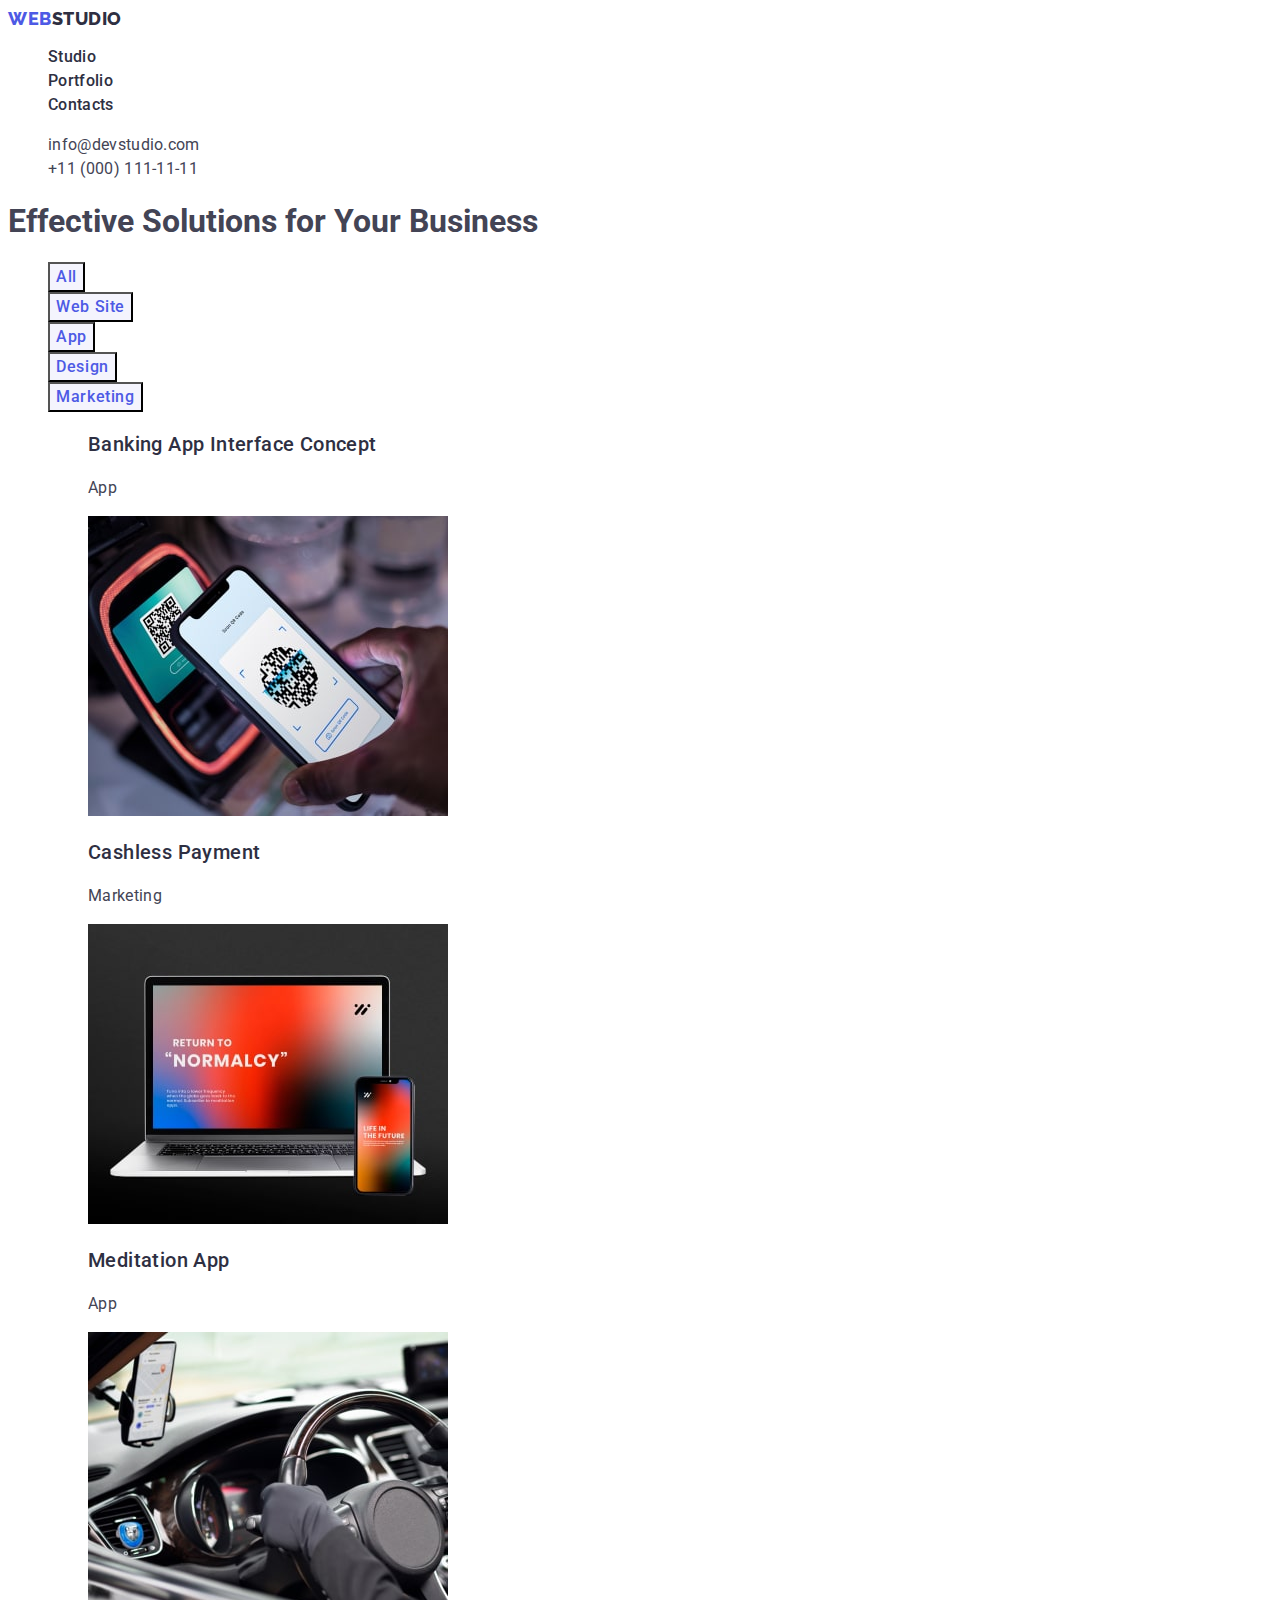
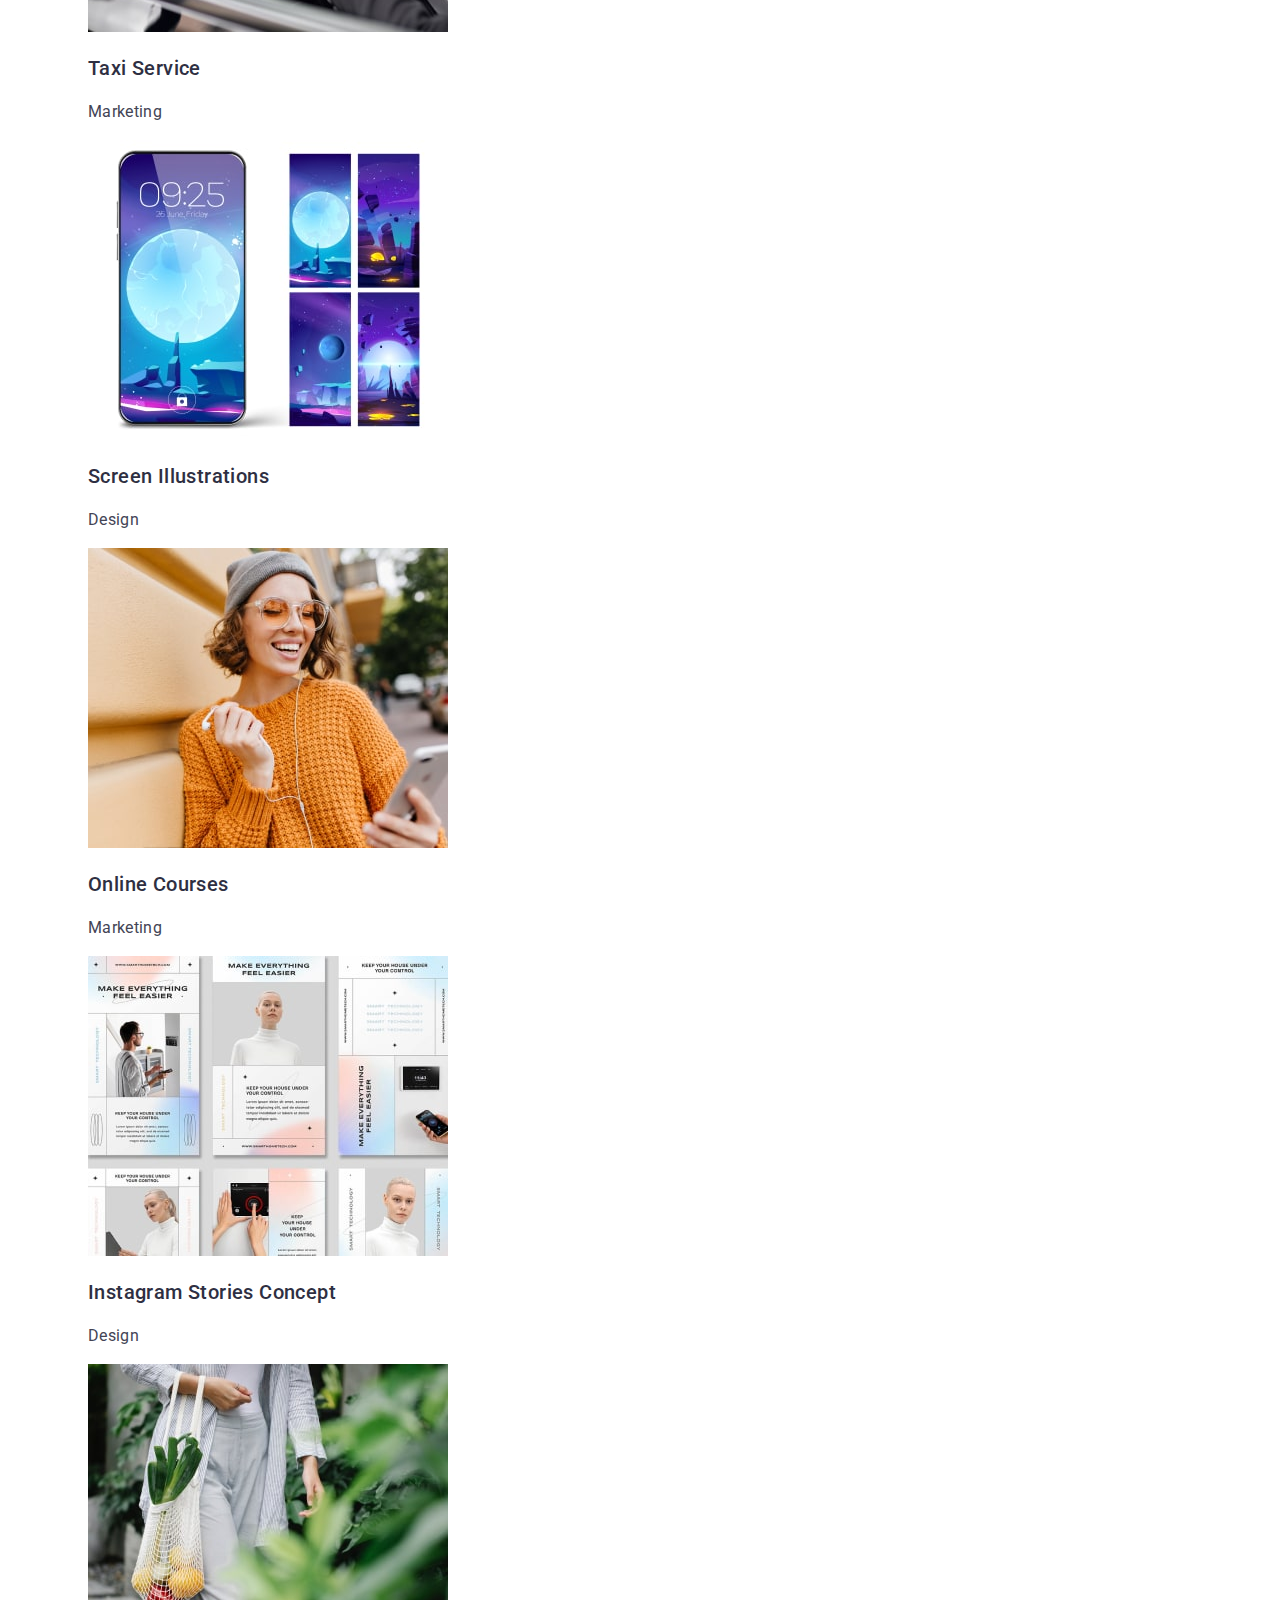
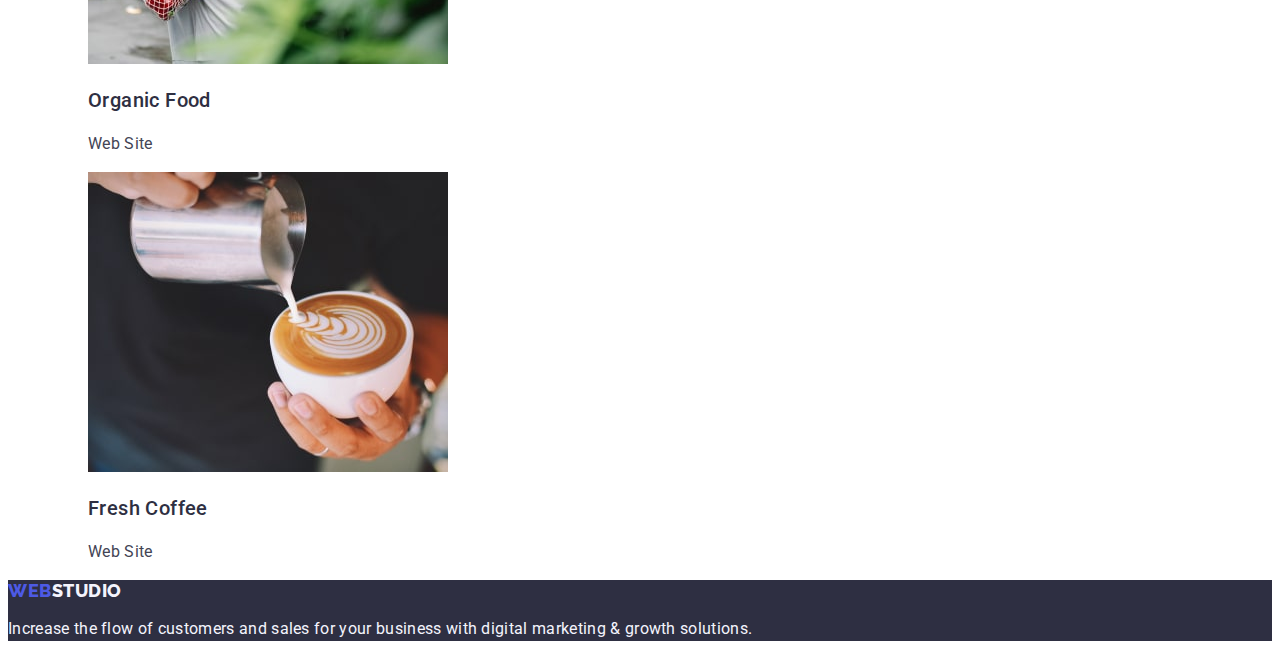
==== portfolio.html @ 658de9e0 "1" ====
<!DOCTYPE html>
<html lang="en">
  <head>
    <meta charset="UTF-8" />
    <meta name="viewport" content="width=device-width, initial-scale=1.0" />
    <title>WebStudio</title>
    <link rel="preconnect" href="https://fonts.googleapis.com">
<link rel="preconnect" href="https://fonts.gstatic.com" crossorigin>
<link href="https://fonts.googleapis.com/css2?family=Raleway:wght@800&family=Roboto:wght@400;500;700;900&display=swap" rel="stylesheet">
    <link rel="stylesheet" href="./css/styles.css" />
  </head>
  <body>
    <header class="header">
      <nav class="header-navigation">
        <a href="./index.html" class="header-logo link">Web<span class="header-logo-accent">Studio</span></a>
        <ul class="header-menu-list list">
          <li class="header-menu-item">
            <a class="header-menu-link link" href="./index.html">Studio</a>
          </li>
          <li>
            <a class="header-menu-link link" href="./portfolio.html">Portfolio</a>
          </li>
          <li><a class="header-menu-link link" href="">Contacts</a></li>
        </ul>
      </nav>
      <address class="header-address">
        <ul class="header-address-list list">
          <li><a class="header-address-link link" href="mailto:info@devstudio.com">info@devstudio.com</a></li>
          <li><a class="header-address-link link" href="tel:+110001111111">+11 (000) 111-11-11</a></li>
        </ul>
      </address>
    </header>
    <main>
      <section class="portfolio">
        <h1 class="visually-hidden">Effective Solutions for Your Business</h1>
        <ul class="portfolio-list list">
          <li class="portfolio-list-style">
            <button type="button" class="portfolio-btn-one">All</button>
          </li>
          <li class="portfolio-list-style">
            <button type="button" class="portfolio-btn-one">Web Site</button>
          </li>
          <li class="portfolio-list-style">
            <button type="button" class="portfolio-btn-one">App</button>
          </li>
          <li class="portfolio-list-style">
            <button type="button" class="portfolio-btn-one">Design</button>
          </li>
          <li class="portfolio-list-style">
            <button type="button" class="portfolio-btn-one">Marketing</button>
          </li>
          <ul class="portfolio-list list">
            <li>
              <img"
                src="./images/portfolio-img-1.jpg"
                alt=""
                class="portfolio-item"
                width="360"
                height="300"
              >
              <h3 class="portfolio-subtitle">Banking App Interface Concept</h3>
              <p class="portfolio-item-text">App</p>
            </li>
            <li>
              <img class="portfolio-img"
                src="./images/portfolio-img-2.jpg"
                alt=""
                width="360"
                height="300"
              >
              <h3 class="portfolio-subtitle">Cashless Payment</h3>
              <p class="portfolio-item-text">Marketing</p>
            </li>
            <li class="portfolio-item">
              <img class="portfolio-img"
                src="./images/portfolio-img-3.jpg"
                alt=""
                width="360"
                height="300"
              >
              <h3 class="portfolio-subtitle">Meditation App</h3>
              <p class="portfolio-item-text">App</p>
            </li>
            <li>
              <img class="portfolio-img"
                src="./images/portfolio-img-4.jpg"
                alt="Daniel Wilson"
                width="360"
                height="300"
              >
              <h3 class="portfolio-subtitle">Taxi Service</h3>
              <p class="portfolio-item-text">Marketing</p>
            </li>
            <li class="portfolio-item">
              <img class="portfolio-img"
                src="./images/portfolio-img-5.jpg"
                alt=""
                width="360"
                height="300"
              >
              <h3 class="portfolio-subtitle">Screen Illustrations</h3>
              <p class="portfolio-item-text">Design</p>
            </li>
            <li>
              <img class="portfolio-img"
                src="./images/portfolio-img-6.jpg"
                alt=""
                width="360"
                height="300"
              >
              <h3 class="portfolio-subtitle">Online Courses</h3>
              <p class="portfolio-item-text">Marketing</p>
            </li>
            <li class="portfolio-item">
              <img class="portfolio-img"
                src="./images/portfolio-img-7.jpg"
                alt=""
                width="360"
                height="300"
              >
              <h3 class="portfolio-subtitle">Instagram Stories Concept</h3>
              <p class="portfolio-item-text">Design</p>
            </li>
            <li>
              <img class="portfolio-img"
                src="./images/portfolio-img-8.jpg"
                alt=""
                width="360"
                height="300"
              >
              <h3 class="portfolio-subtitle">Organic Food</h3>
              <p class="portfolio-item-text">Web Site</p>
            </li>
            <li>
              <img class="portfolio-img"
                src="./images/portfolio-img-9.jpg"
                alt="Daniel Wilson"
                width="360"
                height="300"
              >
              <h3 class="portfolio-subtitle">Fresh Coffee</h3>
              <p class="portfolio-item-text">Web Site</p>
            </li>
          </ul>
      </section>
    </main>
    <footer class="footer">
      <a href="./index.html" class="footer-logo link">Web<span class="footer-logo-accent">Studio</span></a>
      <p class="footer-text">
        Increase the flow of customers and sales for your business with digital
        marketing & growth solutions.
      </p>
    </footer>
  </body>
</html>
---- css/styles.css ----
:root {
  /* Fonts */
  --primary-font: "Roboto", sans-serif;
  --secondary-font: "Raleway", sans-serif;

  /* Colors */
  --iris-cl: #4d5ae5;
  --ocean-cl: #404bbf;
  --navy-blue-cl: #2e2f42;
  --green-cl: #31d0aa;
  --main-cl: #434455;
  --light-slate-cl: #8e8f99;
  --cornflower-cl: #e7e9fc;
  --cloud-cl: #f4f4fd;
  --navy-blue-modal-cl: #2e2f42;
  --grey-cl: #2e2f42;
  --white-cl: #ffffff;
  --dairy-cl: #fcfcfc;
}

body {
  font-family: var(--primary-font);
  color: var(--main-cl);
  background-color: var(--white-cl);
}

.link {
  text-decoration: none;
  color: currentColor;
}
.list {
  list-style-type: none;
}

/*! -------------HEADER--------------------------- */

.header-logo {
color: var(--iris-cl);
font-family: var(--secondary-font);
font-size: 18px;
font-weight: 800;
line-height: 1.17;
letter-spacing: 0.03em;
text-transform: uppercase;
}

.header-logo-accent {
font-family: var(--secondary-font);
color: var(--navy-blue-modal-cl);
font-size: 18px;
font-weight: 800;
line-height: 1.17;
letter-spacing: 0.03em;
text-transform: uppercase;
}
.header-menu-link {
  color: var(--navy-blue-modal-cl);
  font-size: 16px;
  font-weight: 500;
  line-height: 1.5;
  letter-spacing: 0.02em;
}
.header-menu-link:hover {
  color: var(--ocean-cl);
  }
.header-menu-link:focus {
    color: var(--ocean-cl);
  }

.header-address-link:hover {
color: var(--ocean-cl);
}
.header-address-link:focus {
  color: var(--ocean-cl);
}
.header-address {
  font-style: normal; 
}
.header-address-list {
 
}
.header-address-link {
  color: var(--slate-cl);
  font-size: 16px;
  font-weight: 400;
  line-height: 1.5;
  letter-spacing: 0.02em;
}

/*! -------------HERO--------------------------- */

.hero {
  background-color: var(--navy-blue-modal-cl);
}

.hero-title {
  color: var(--white-cl);
  text-align: center;
  font-size: 56px;
  font-weight: 700;
  line-height: 1.07;
  letter-spacing: 0.02em;
}
.hero-btn {
  background-color: var(--iris-cl);
  color: var(--white-cl);
  font-family: var(--primary-font);
  font-size: 16px;
  font-weight: 500;
  line-height: 1.5;
  letter-spacing: 0.04em;
  cursor: pointer
}

.hero-btn:hover {
  background-color: var(--ocean-cl);
  }
  
.hero-btn:focus {
  background-color: var(--ocean-cl);
}

/*! -------------advantages--------------------------- */

.advantages-list {
}
.advantages-item {
}
.advantages-subtitle {
  color: var(--navy-blue-modal-cl);
  font-size: 20px;
  font-weight: 500;
  line-height: 1.2;
  letter-spacing: 0.02em;
}
.advantages-item-text {
  color: var(--slate-cl);
  font-size: 16px;
  font-weight: 400;
  line-height: 1.5;
  letter-spacing: 0.02em;
}
/*! -------------portfolio------------------------- */

.portfolio {
}
.portfolio-title {
  color: var(--navy-blue-modal-cl);
  text-align: center;
  font-family: var(--secondary-font);
  font-size: 36px;
  font-weight: 700;
  line-height: 1.11;
  letter-spacing: 0.02em;
  text-transform: capitalize;
}
.portfolio-list {
}
.portfolio-item {
}
.portfolio-img {
}

/*! -------------team------------------------- */
.team {
  background-color: var(--cloud-cl);
}
.team-title {
  color: var(--navy-blue-modal-cl);
  text-align: center;
  font-size: 36px;
  font-weight: 700;
  line-height: 1.11;
  letter-spacing: 0.02em;
  text-transform: capitalize;
}
.team-list {
}
.team-item {
  background-color: var(--white-cl);
}
.team-img {
}
.team-subtitle {
  color: var(--navy-blue-modal-cl);
  text-align: center;
  font-size: 20px;
  font-weight: 500;
  line-height: 1.2;
  letter-spacing: 0.02em;
}
.team-item-text {
  color: var(--main-cl);
  text-align: center;
  font-size: 16px;
  font-weight: 400;
  line-height: 1.5;
  letter-spacing: 0.02em;
}

/*! -------------footer------------------------- */
.footer {
  background-color: var(--navy-blue-modal-cl);
}
.footer-logo {
  color: var(--iris-cl);
  font-family: var(--secondary-font);
  font-size: 18px;
  font-style: normal;
  font-weight: 800;
  line-height: 1.17; 
  letter-spacing: 0.54px;
  text-transform: uppercase;
}
.footer-logo-accent {
  color: var(--cloud-cl);
}
.footer-text {
  color: var(--cloud-cl);
  font-size: 16px;
  font-weight: 400;
  line-height: 1.5;
  letter-spacing: 0.02em;
}

/*! -------------portfolio------------------------- */

.portfolio {
}
.visually-hidden {
}
.portfolio-list {
}
.portfolio-list-style {
}
.portfolio-btn-one {
background-color: var(--cloud-cl);
color: var( --iris-cl);
text-align: center;
font-family: var(--primary-font);
font-size: 16px;
font-weight: 500;
line-height: 1.5;
letter-spacing: 0.04em;
cursor: pointer;
}
.portfolio-btn-one:hover {
  color: var(--white-cl);
  background-color: var(--ocean-cl);
  }
.portfolio-btn-one:focus {
    color: var(--white-cl);
    background-color: var(--ocean-cl);
  }

.portfolio-item {
}
.portfolio-img {
}
.portfolio-subtitle {
background-color: var(--white-cl);
color: var(--grey-cl);
font-family: var(--primary-font);
font-size: 20px;
font-weight: 500;
line-height: 1.2;
letter-spacing: 0.02em;
}
.portfolio-item-text {
background-color: var(--white-cl); 
color: var(--main-cl);
font-size: 16px;
line-height: 1.5; 
letter-spacing: 0.02em;



}
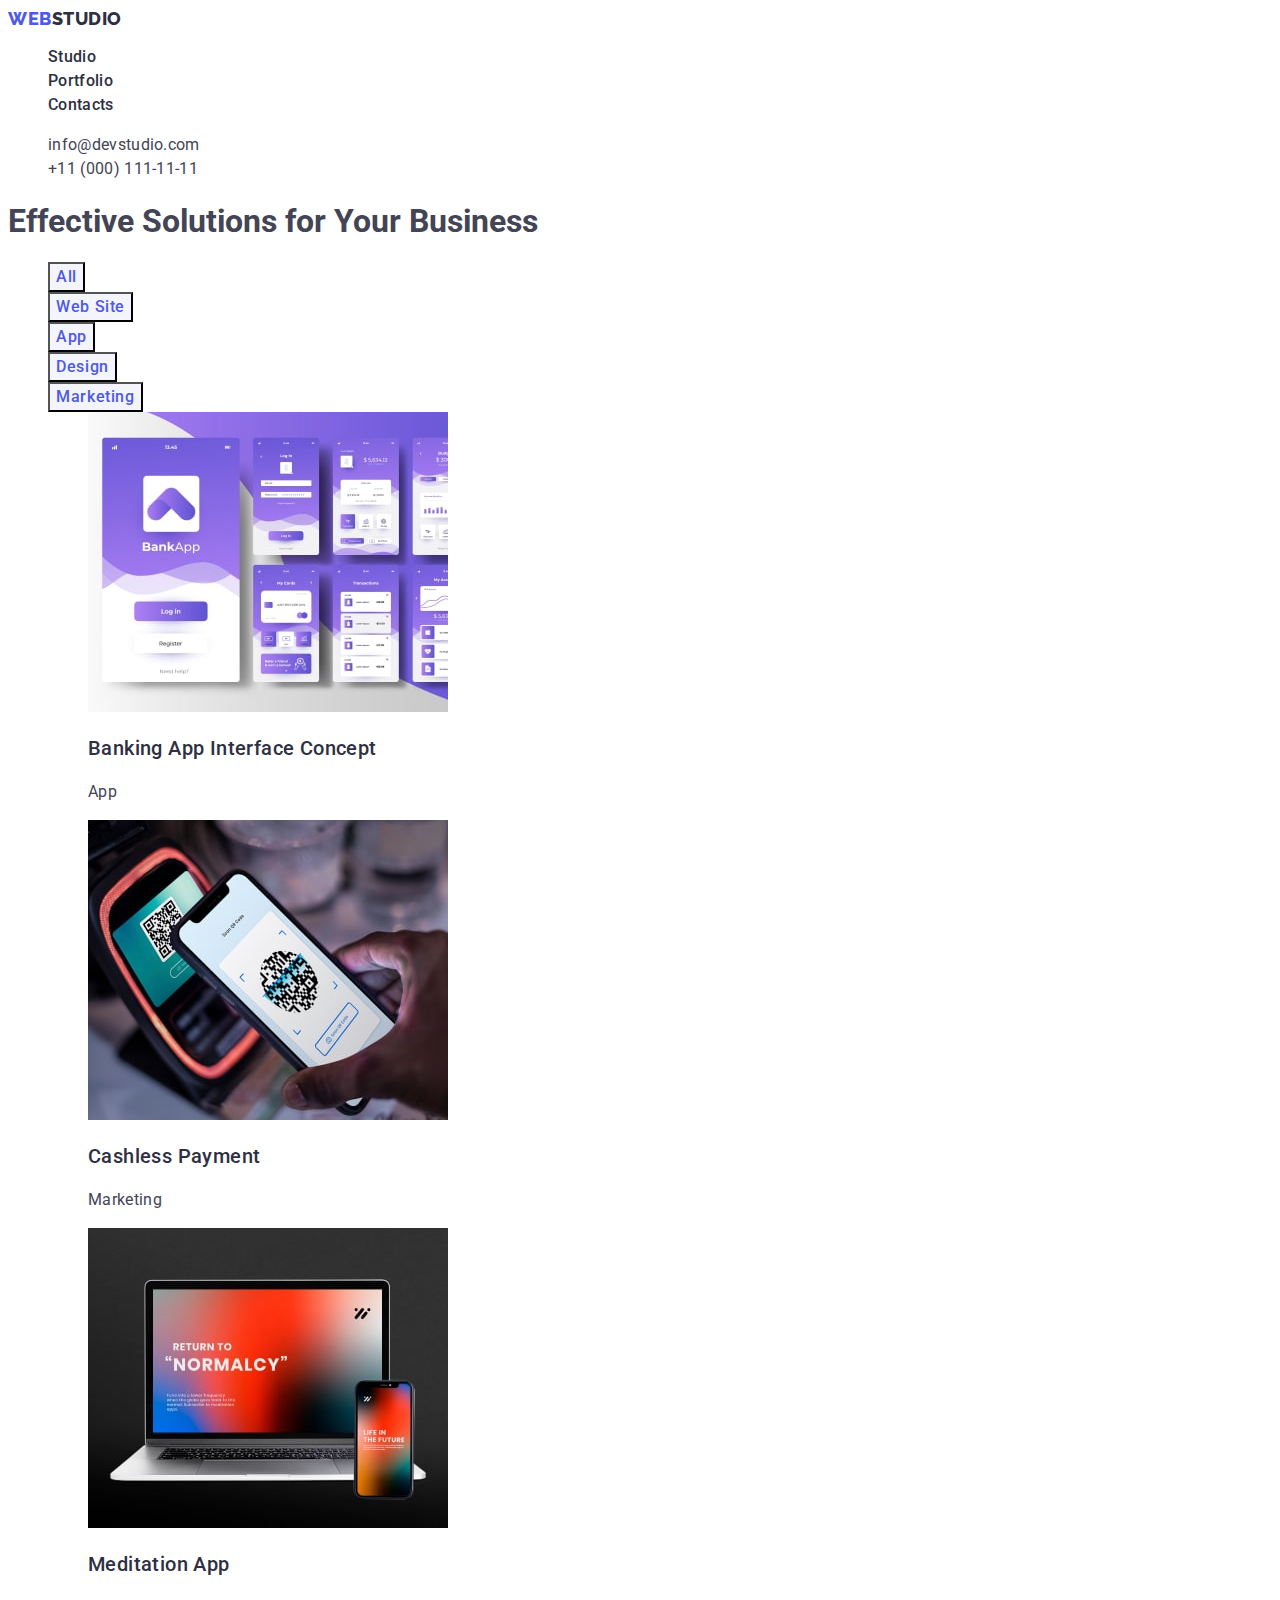
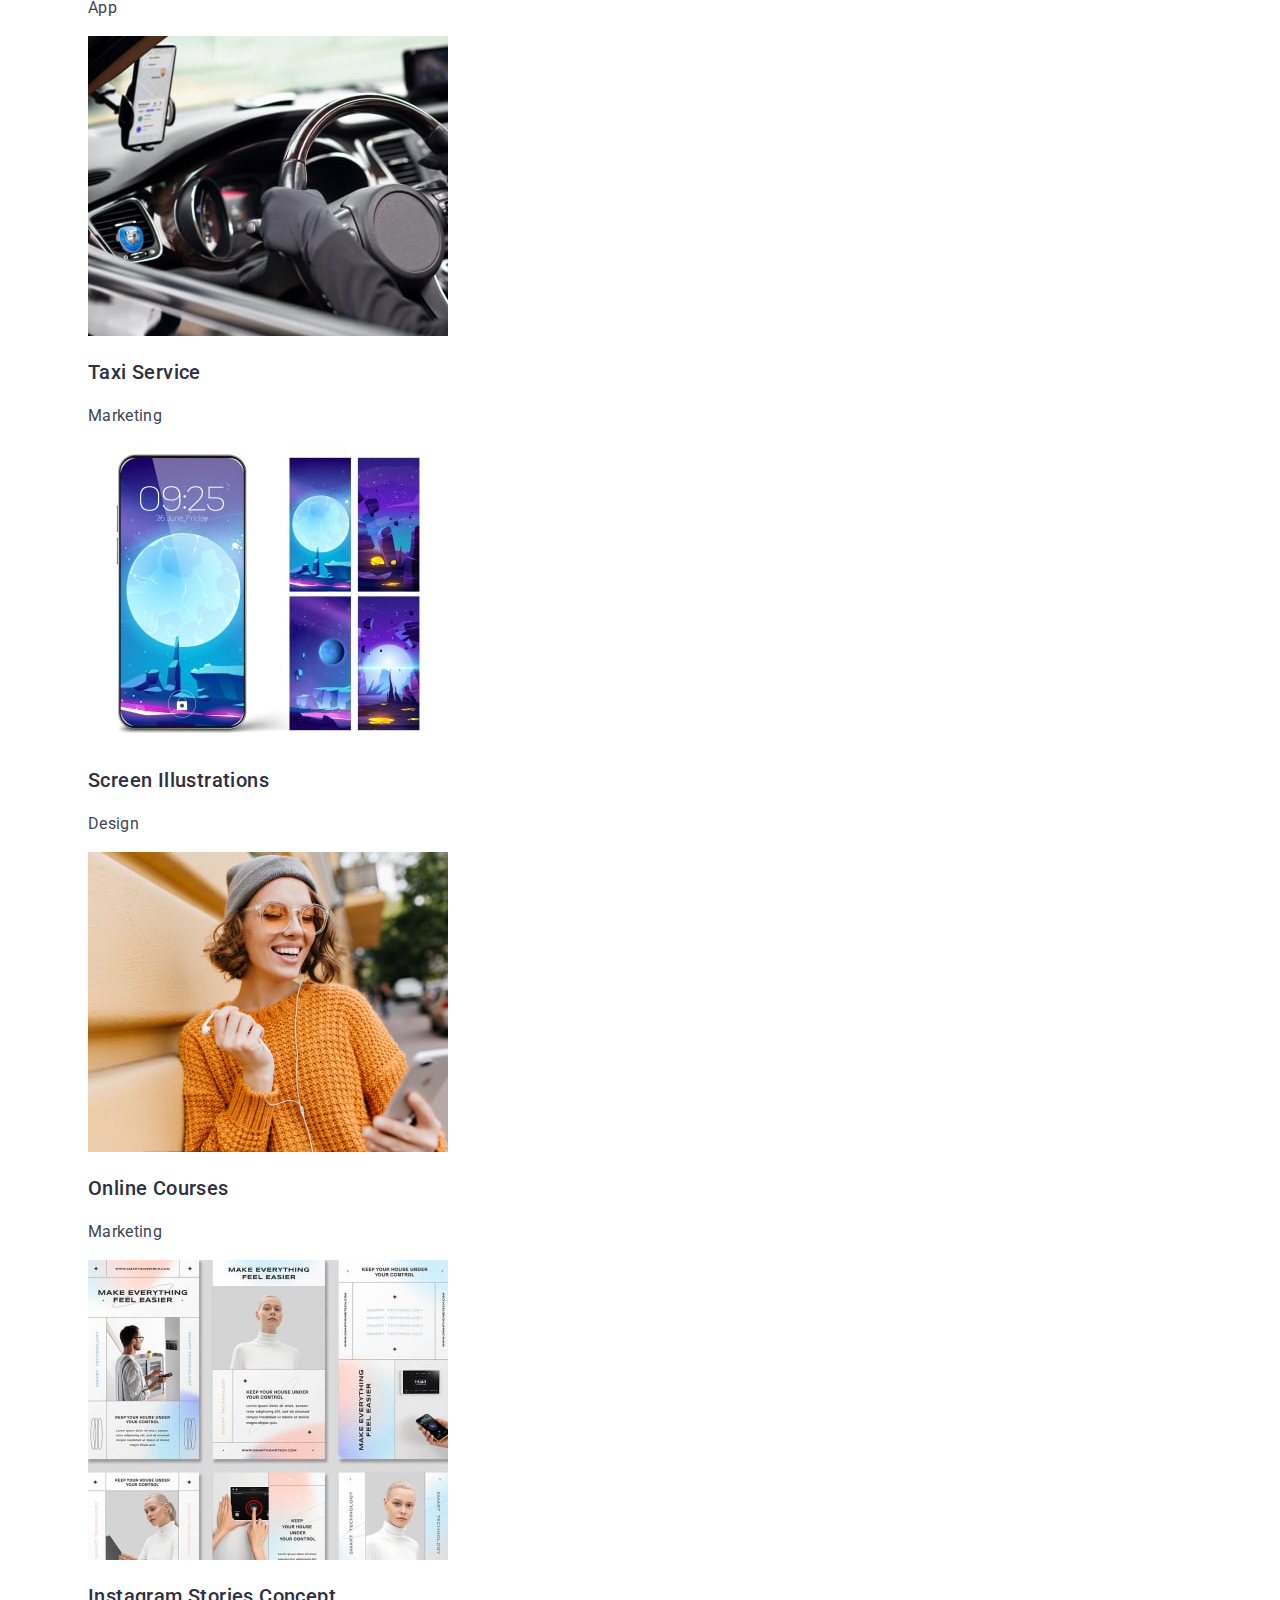
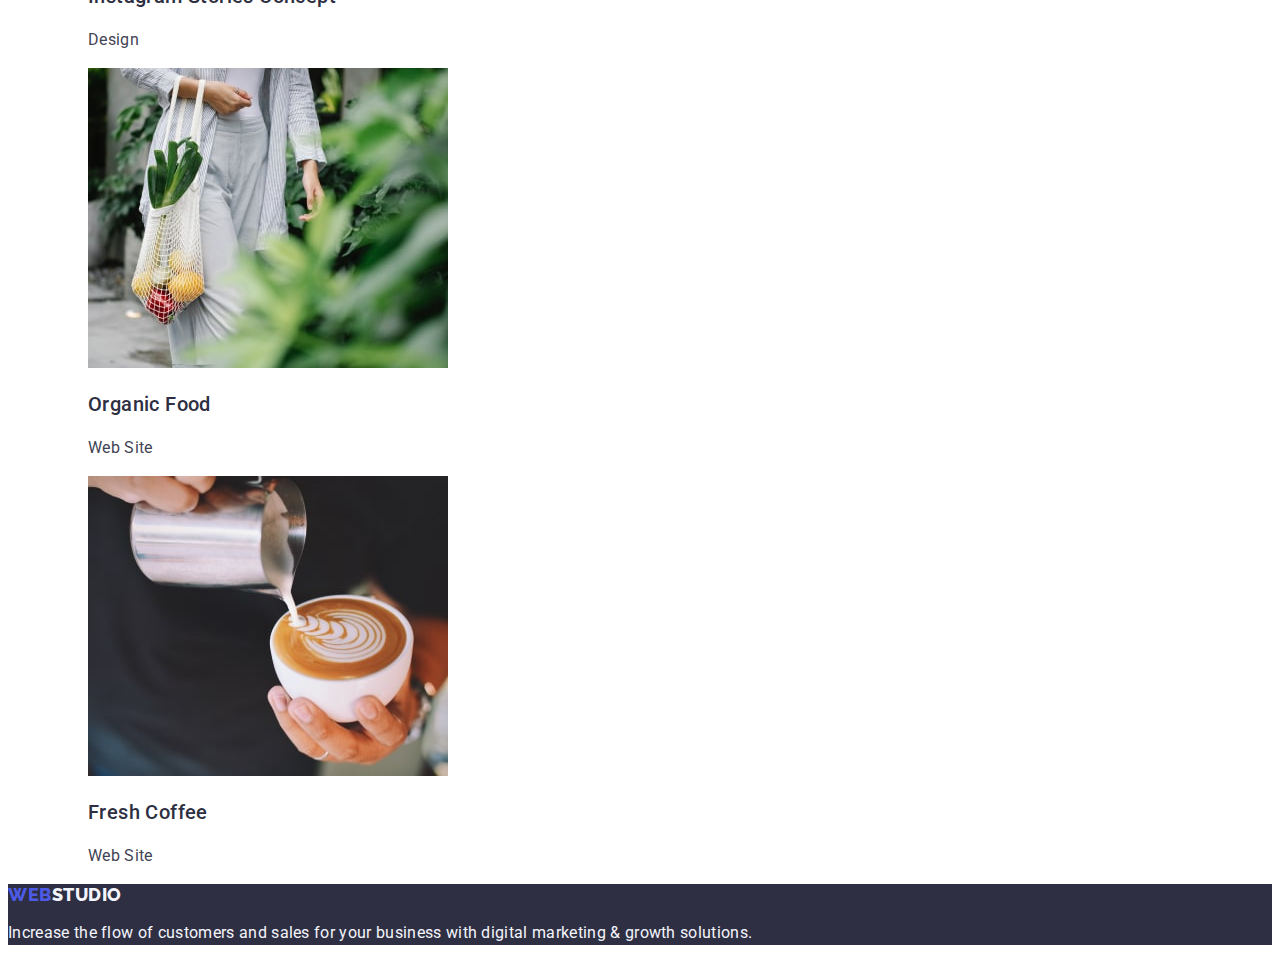
==== commit a69362d0: "1" ====
--- a/portfolio.html
+++ b/portfolio.html
@@ -49,98 +49,98 @@
           <li class="portfolio-list-style">
             <button type="button" class="portfolio-btn-one">Marketing</button>
           </li>
-          <ul class="portfolio-list list">
-            <li>
-              <img"
-                src="./images/portfolio-img-1.jpg"
-                alt=""
-                class="portfolio-item"
-                width="360"
-                height="300"
+        <ul class="portfolio-list list">
+          <li class="portfolio-item">
+            <img class="portfolio-img"
+              src="./images/portfolio-img-1.jpg"
+              alt="Banking App Interface Concept"
+              class="portfolio-item"
+              width="360"
+              height="300"
               >
-              <h3 class="portfolio-subtitle">Banking App Interface Concept</h3>
-              <p class="portfolio-item-text">App</p>
+            <h3 class="portfolio-subtitle">Banking App Interface Concept</h3>
+            <p class="portfolio-item-text">App</p>
+          </li>
+          <li class="portfolio-item">
+            <img class="portfolio-img"
+              src="./images/portfolio-img-2.jpg"
+              alt="Cashless Payment"
+              width="360"
+              height="300"
+              >
+            <h3 class="portfolio-subtitle">Cashless Payment</h3>
+            <p class="portfolio-item-text">Marketing</p>
             </li>
-            <li>
-              <img class="portfolio-img"
-                src="./images/portfolio-img-2.jpg"
-                alt=""
-                width="360"
-                height="300"
-              >
-              <h3 class="portfolio-subtitle">Cashless Payment</h3>
-              <p class="portfolio-item-text">Marketing</p>
-            </li>
-            <li class="portfolio-item">
-              <img class="portfolio-img"
-                src="./images/portfolio-img-3.jpg"
-                alt=""
-                width="360"
-                height="300"
-              >
-              <h3 class="portfolio-subtitle">Meditation App</h3>
-              <p class="portfolio-item-text">App</p>
-            </li>
-            <li>
-              <img class="portfolio-img"
-                src="./images/portfolio-img-4.jpg"
-                alt="Daniel Wilson"
-                width="360"
-                height="300"
-              >
-              <h3 class="portfolio-subtitle">Taxi Service</h3>
-              <p class="portfolio-item-text">Marketing</p>
-            </li>
-            <li class="portfolio-item">
-              <img class="portfolio-img"
-                src="./images/portfolio-img-5.jpg"
-                alt=""
-                width="360"
-                height="300"
-              >
-              <h3 class="portfolio-subtitle">Screen Illustrations</h3>
-              <p class="portfolio-item-text">Design</p>
-            </li>
-            <li>
-              <img class="portfolio-img"
-                src="./images/portfolio-img-6.jpg"
-                alt=""
-                width="360"
-                height="300"
-              >
-              <h3 class="portfolio-subtitle">Online Courses</h3>
-              <p class="portfolio-item-text">Marketing</p>
-            </li>
-            <li class="portfolio-item">
-              <img class="portfolio-img"
-                src="./images/portfolio-img-7.jpg"
-                alt=""
-                width="360"
-                height="300"
-              >
-              <h3 class="portfolio-subtitle">Instagram Stories Concept</h3>
-              <p class="portfolio-item-text">Design</p>
-            </li>
-            <li>
-              <img class="portfolio-img"
-                src="./images/portfolio-img-8.jpg"
-                alt=""
-                width="360"
-                height="300"
-              >
-              <h3 class="portfolio-subtitle">Organic Food</h3>
-              <p class="portfolio-item-text">Web Site</p>
-            </li>
-            <li>
-              <img class="portfolio-img"
-                src="./images/portfolio-img-9.jpg"
-                alt="Daniel Wilson"
-                width="360"
-                height="300"
-              >
-              <h3 class="portfolio-subtitle">Fresh Coffee</h3>
-              <p class="portfolio-item-text">Web Site</p>
-            </li>
+          <li class="portfolio-item">
+            <img class="portfolio-img"
+              src="./images/portfolio-img-3.jpg"
+              alt="Meditation App"
+              width="360"
+              height="300"
+            >
+            <h3 class="portfolio-subtitle">Meditation App</h3>
+            <p class="portfolio-item-text">App</p>
+          </li>
+          <li class="portfolio-item">
+            <img class="portfolio-img"
+              src="./images/portfolio-img-4.jpg"
+              alt="Taxi Service"
+              width="360"
+              height="300"
+            >
+            <h3 class="portfolio-subtitle">Taxi Service</h3>
+            <p class="portfolio-item-text">Marketing</p>
+          </li>
+          <li class="portfolio-item">
+            <img class="portfolio-img"
+              src="./images/portfolio-img-5.jpg"
+              alt="Screen Illustrations"
+              width="360"
+              height="300"
+            >
+            <h3 class="portfolio-subtitle">Screen Illustrations</h3>
+            <p class="portfolio-item-text">Design</p>
+          </li>
+          <li class="portfolio-item">
+            <img class="portfolio-img"
+              src="./images/portfolio-img-6.jpg"
+              alt="Online Courses"
+              width="360"
+              height="300"
+            >
+            <h3 class="portfolio-subtitle">Online Courses</h3>
+            <p class="portfolio-item-text">Marketing</p>
+          </li>
+          <li class="portfolio-item">
+            <img class="portfolio-img"
+              src="./images/portfolio-img-7.jpg"
+              alt="Instagram Stories Concept"
+              width="360"
+              height="300"
+            >
+            <h3 class="portfolio-subtitle">Instagram Stories Concept</h3>
+            <p class="portfolio-item-text">Design</p>
+          </li>
+          <li>
+            <img class="portfolio-img"
+              src="./images/portfolio-img-8.jpg"
+              alt="Organic Food"
+              width="360"
+              height="300"
+            >
+            <h3 class="portfolio-subtitle">Organic Food</h3>
+            <p class="portfolio-item-text">Web Site</p>
+          </li>
+          <li class="portfolio-item">
+            <img class="portfolio-img"
+              src="./images/portfolio-img-9.jpg"
+              alt="Fresh Coffee"
+              width="360"
+              height="300"
+            >
+            <h3 class="portfolio-subtitle">Fresh Coffee</h3>
+            <p class="portfolio-item-text">Web Site</p>
+          </li>
           </ul>
       </section>
     </main>
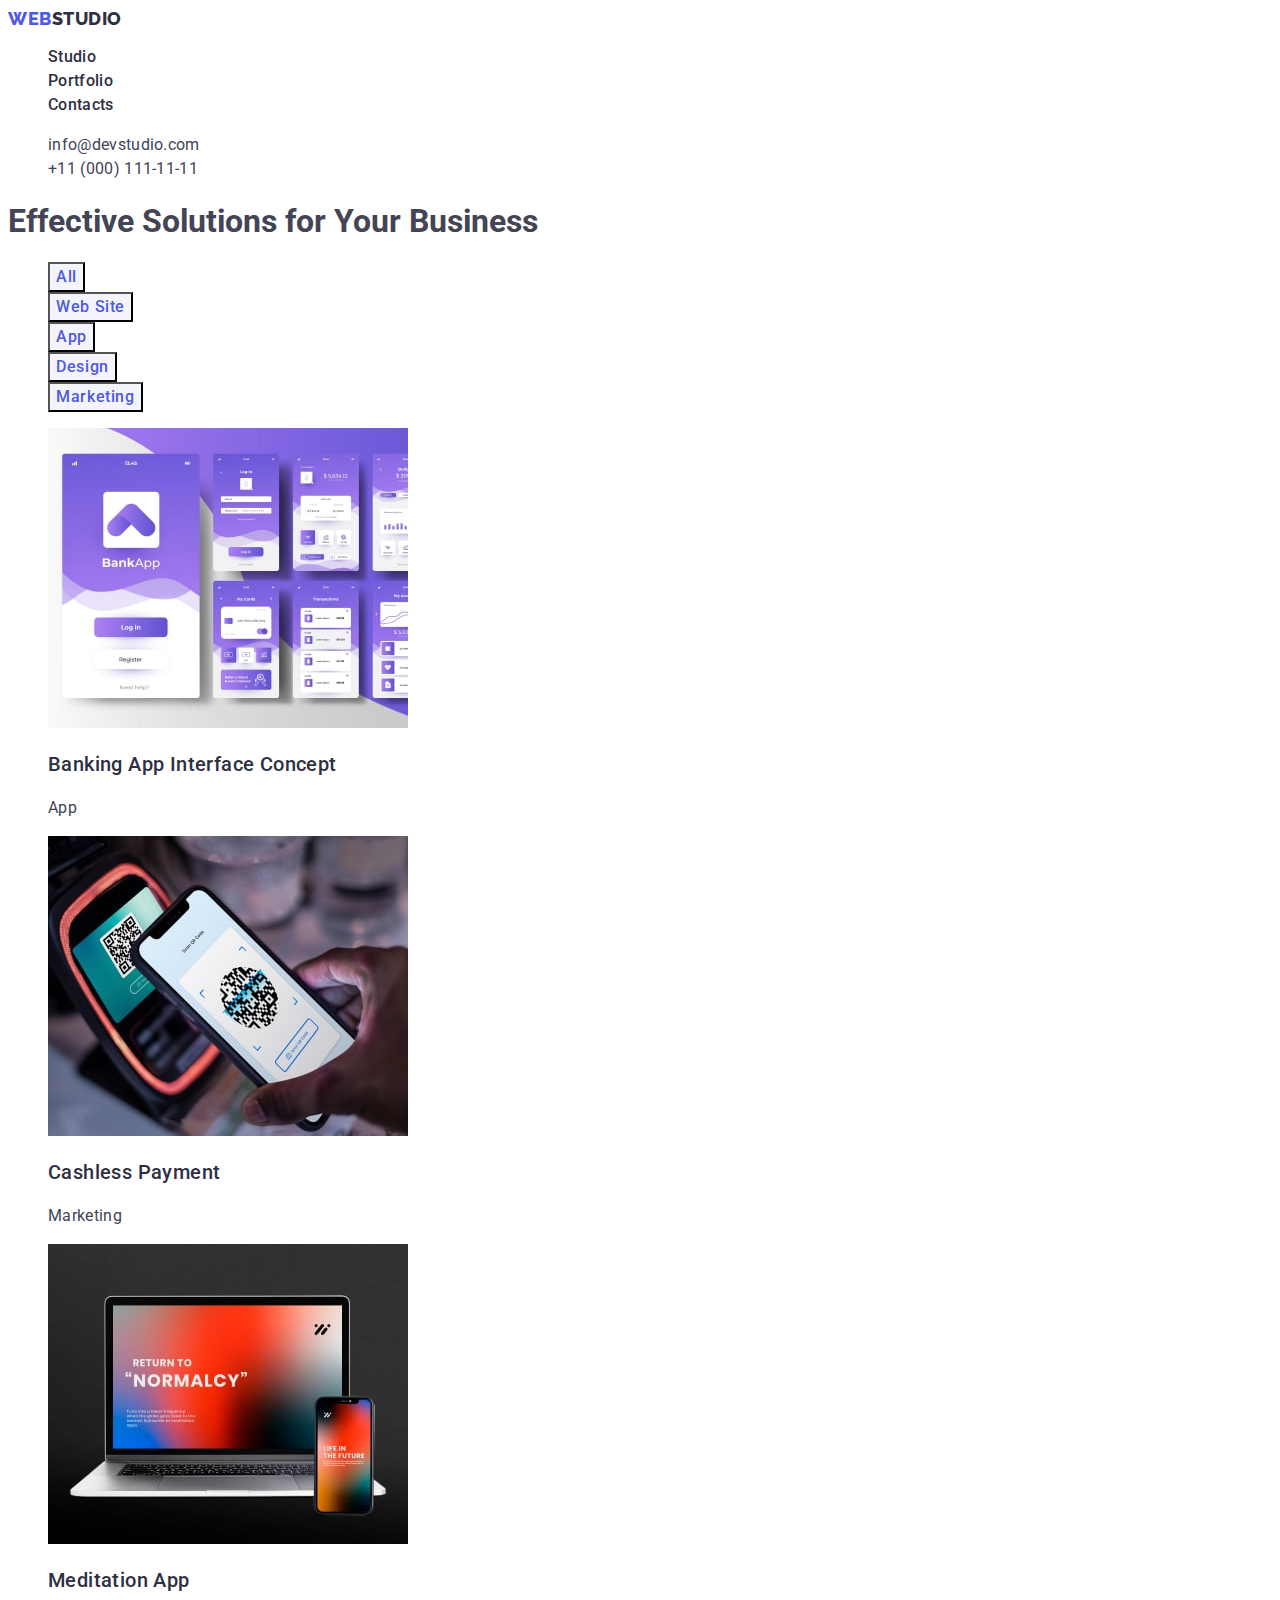
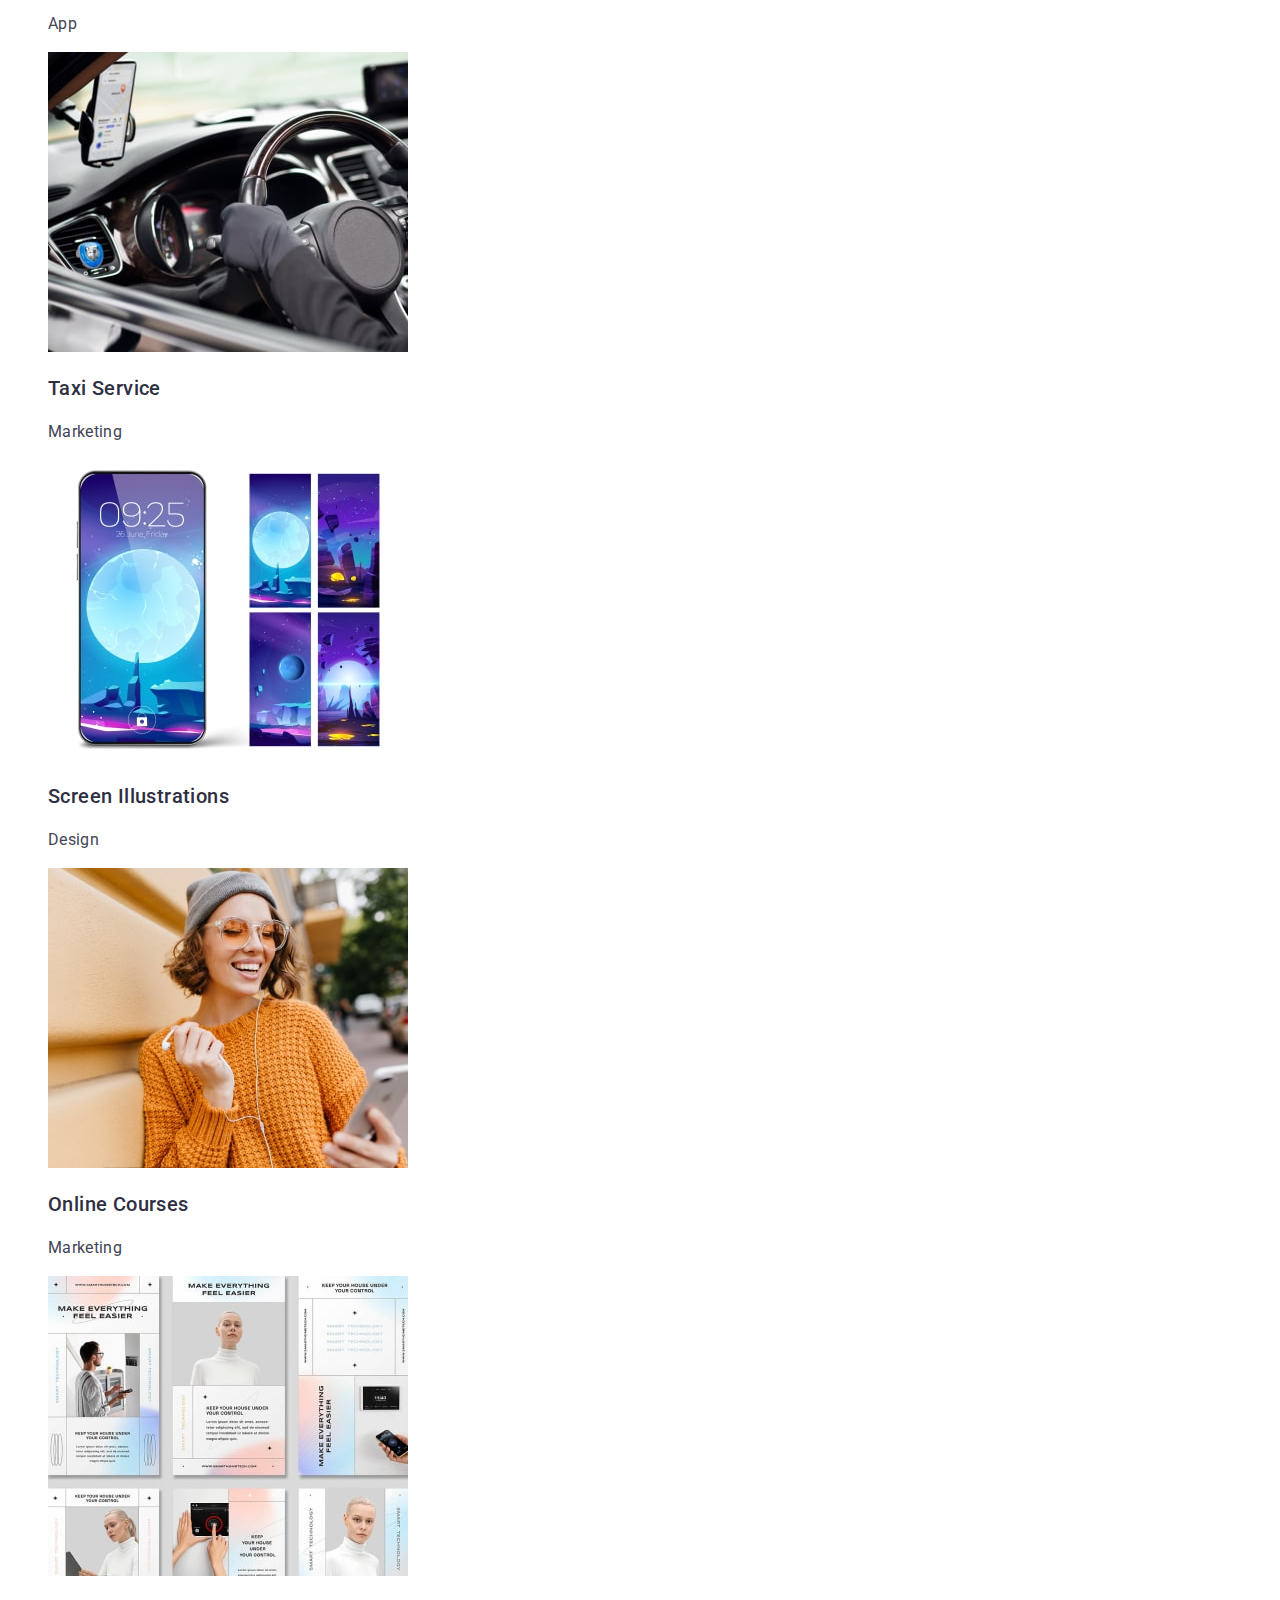
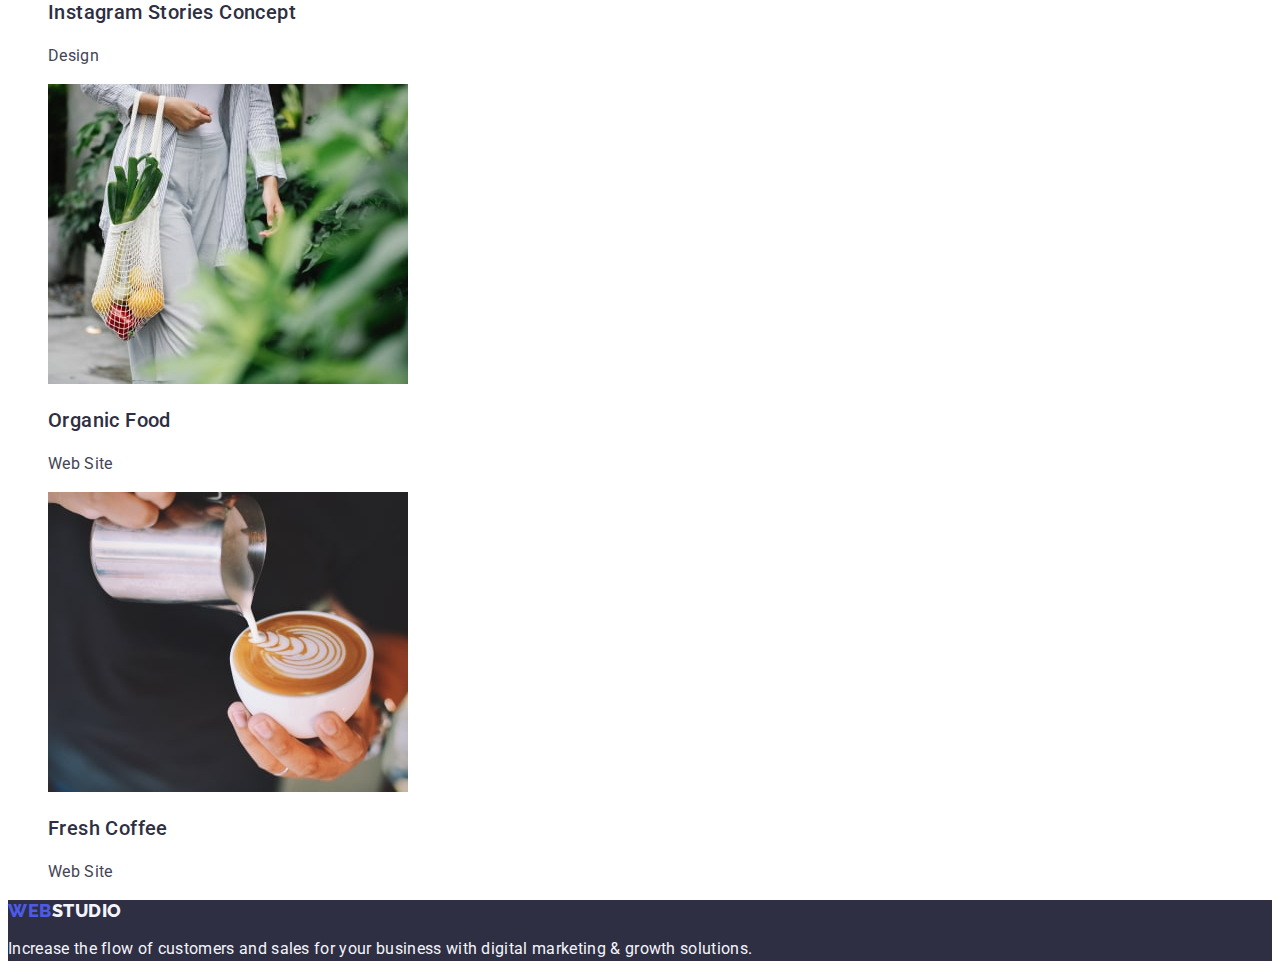
==== commit a086464f: "1" ====
--- a/portfolio.html
+++ b/portfolio.html
@@ -49,6 +49,7 @@
           <li class="portfolio-list-style">
             <button type="button" class="portfolio-btn-one">Marketing</button>
           </li>
+        </ul>
         <ul class="portfolio-list list">
           <li class="portfolio-item">
             <img class="portfolio-img"
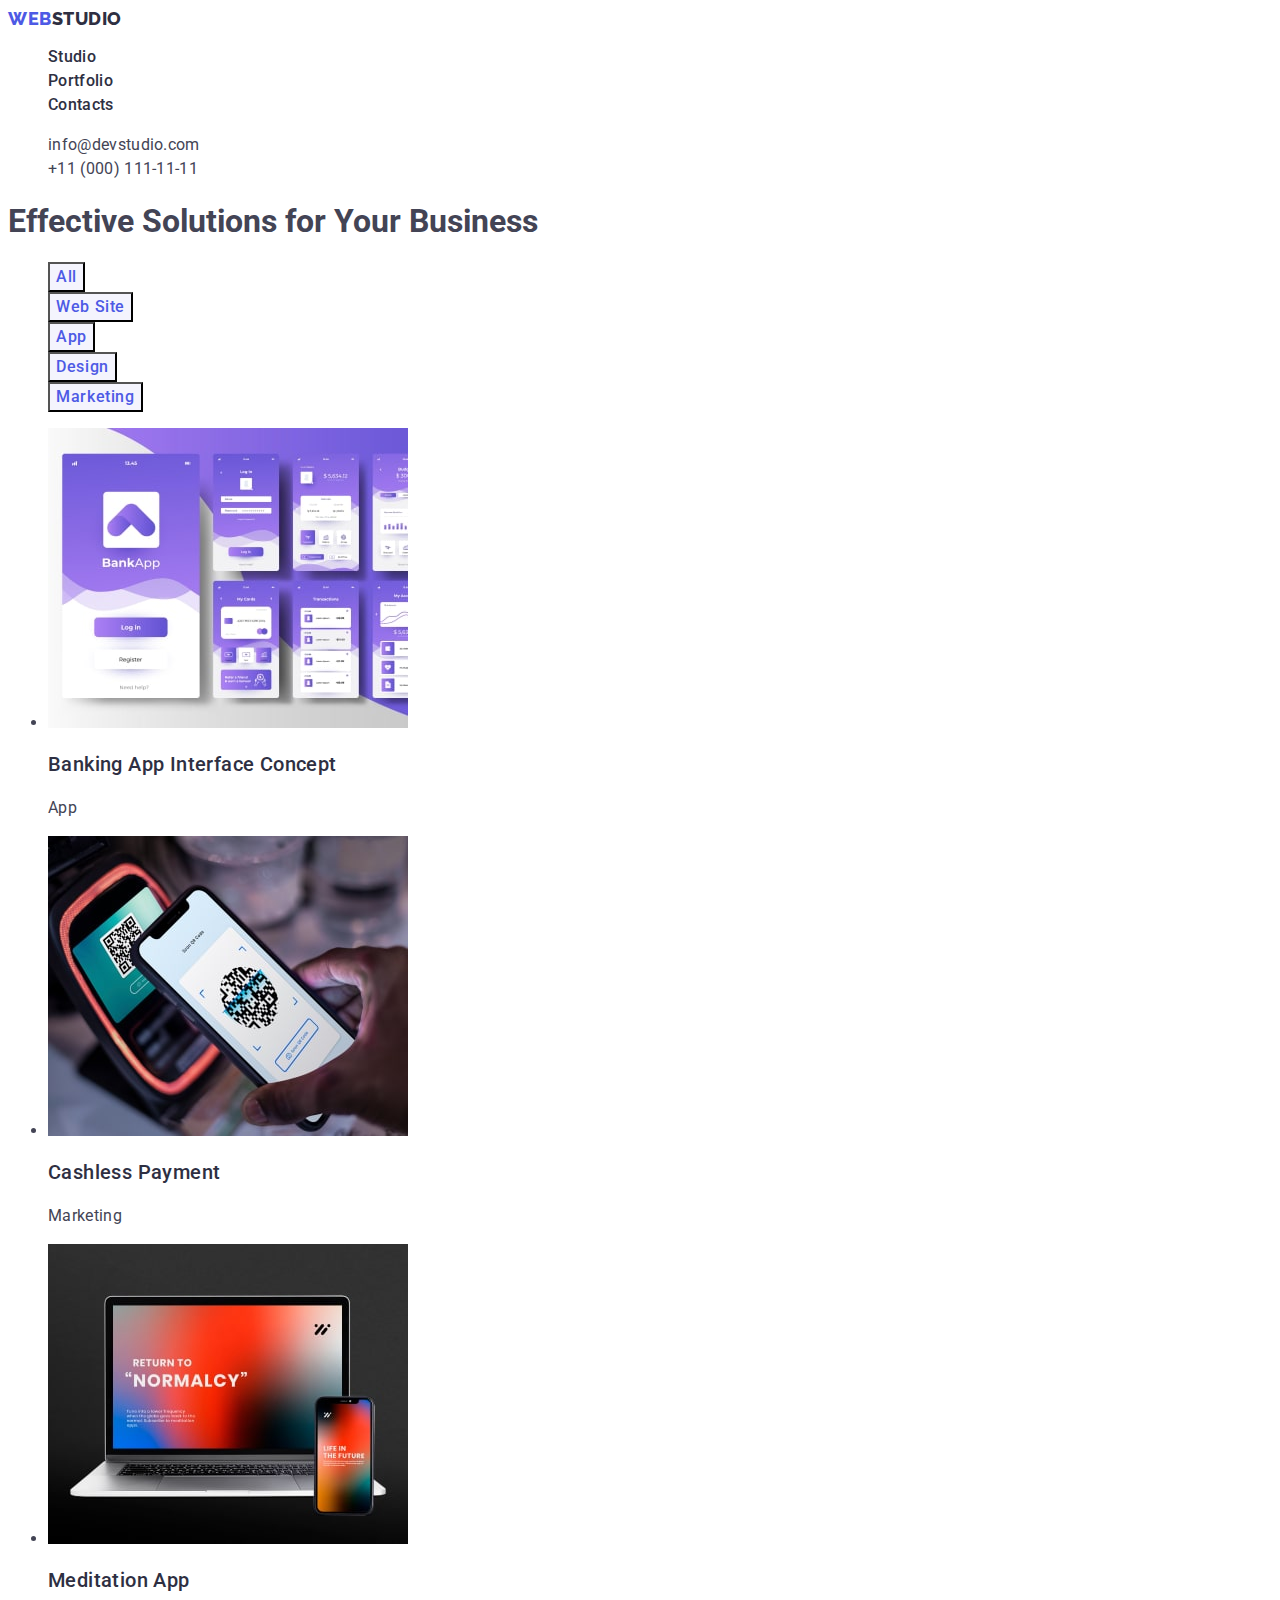
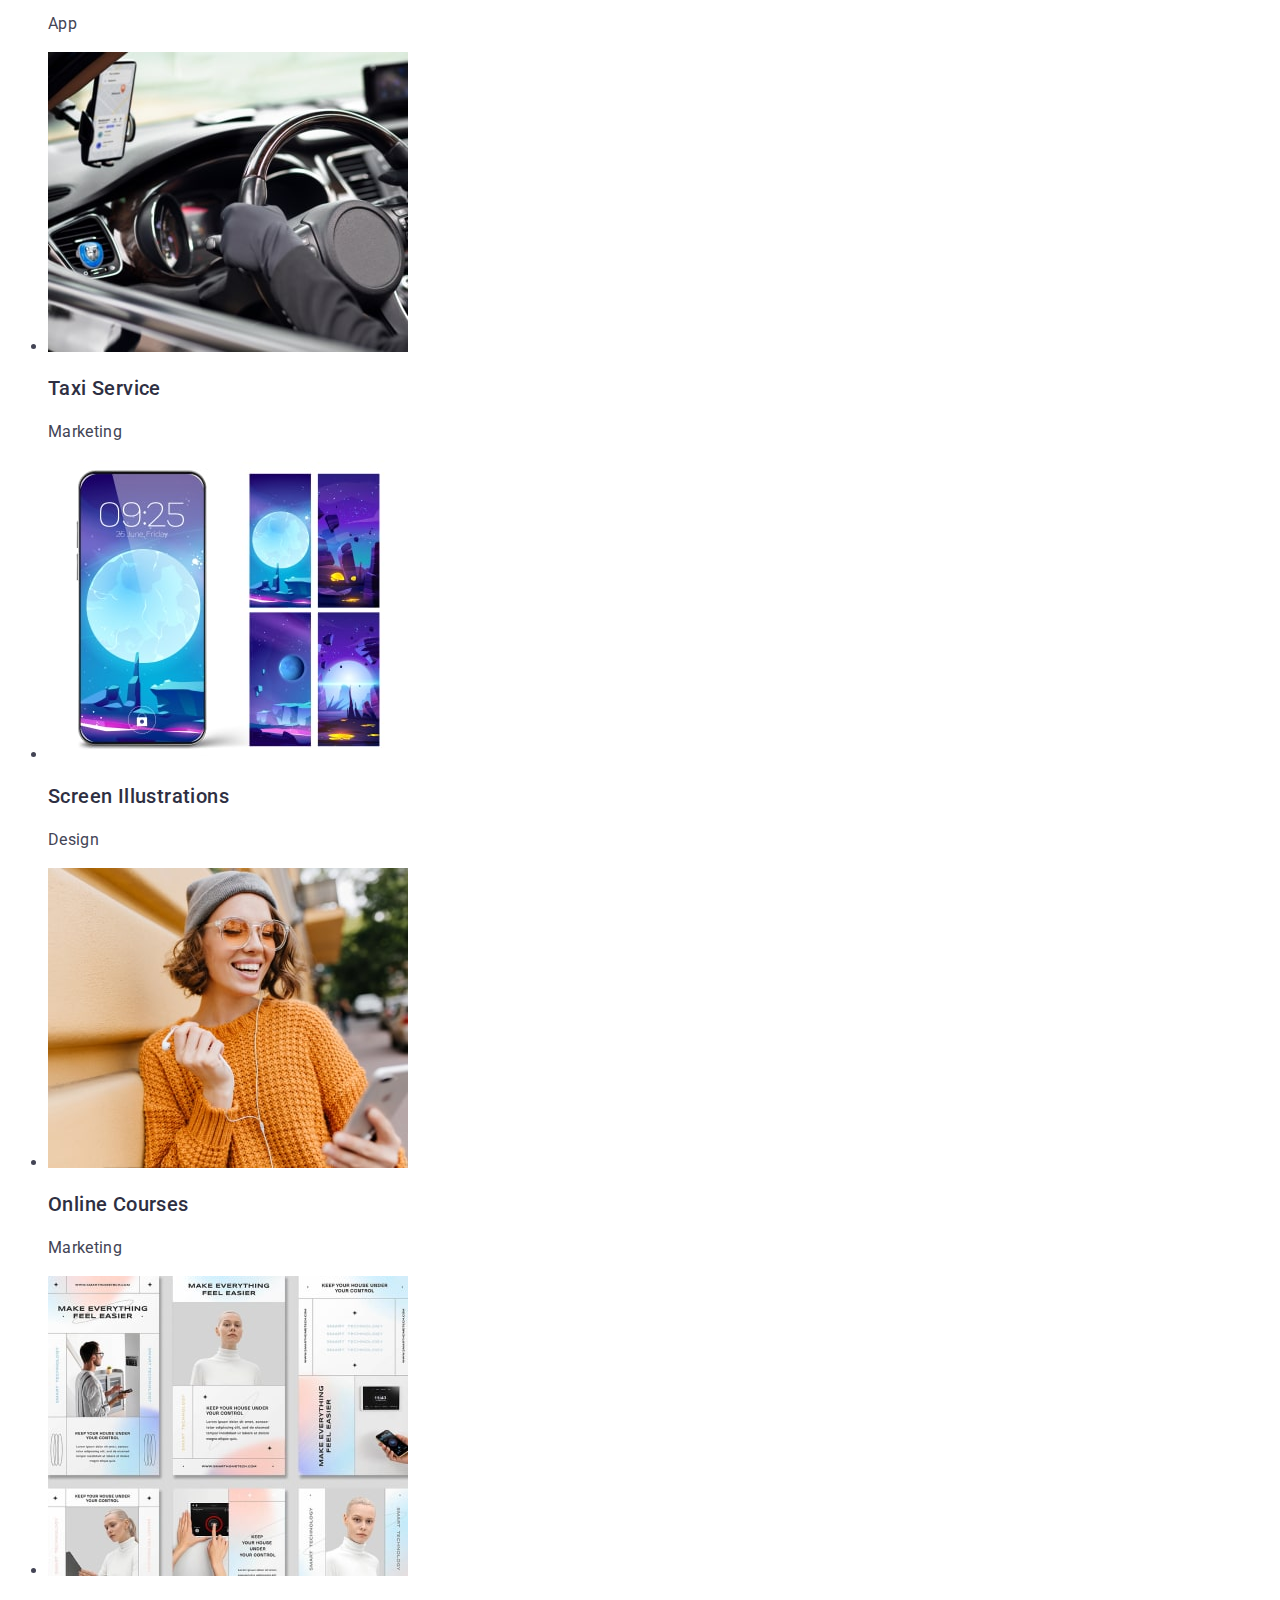
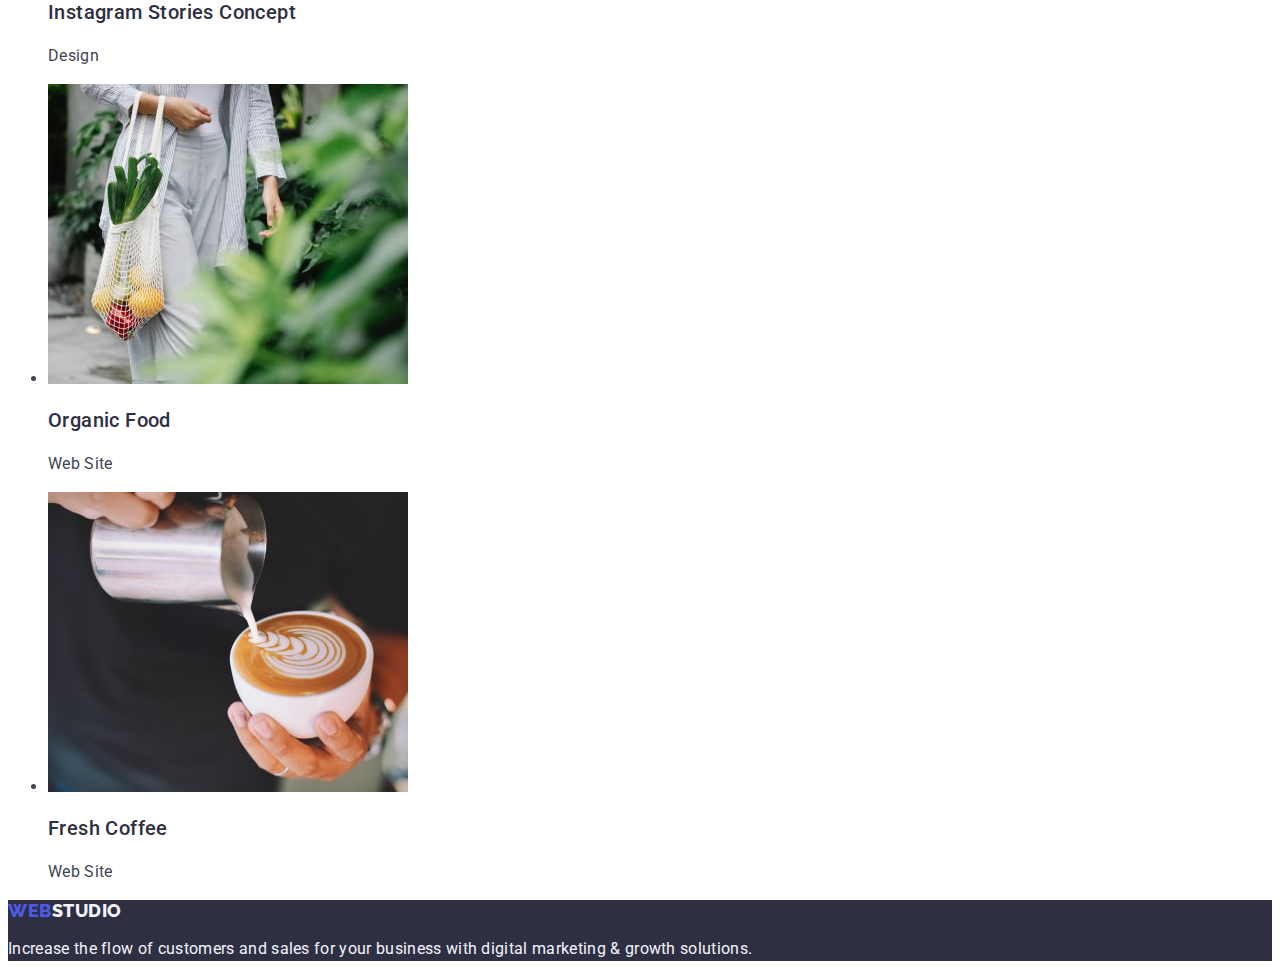
==== commit 22b8377c: "1" ====
--- a/portfolio.html
+++ b/portfolio.html
@@ -50,7 +50,7 @@
             <button type="button" class="portfolio-btn-one">Marketing</button>
           </li>
         </ul>
-        <ul class="portfolio-list list">
+        <ul class="portfolio-list link">
           <li class="portfolio-item">
             <img class="portfolio-img"
               src="./images/portfolio-img-1.jpg"
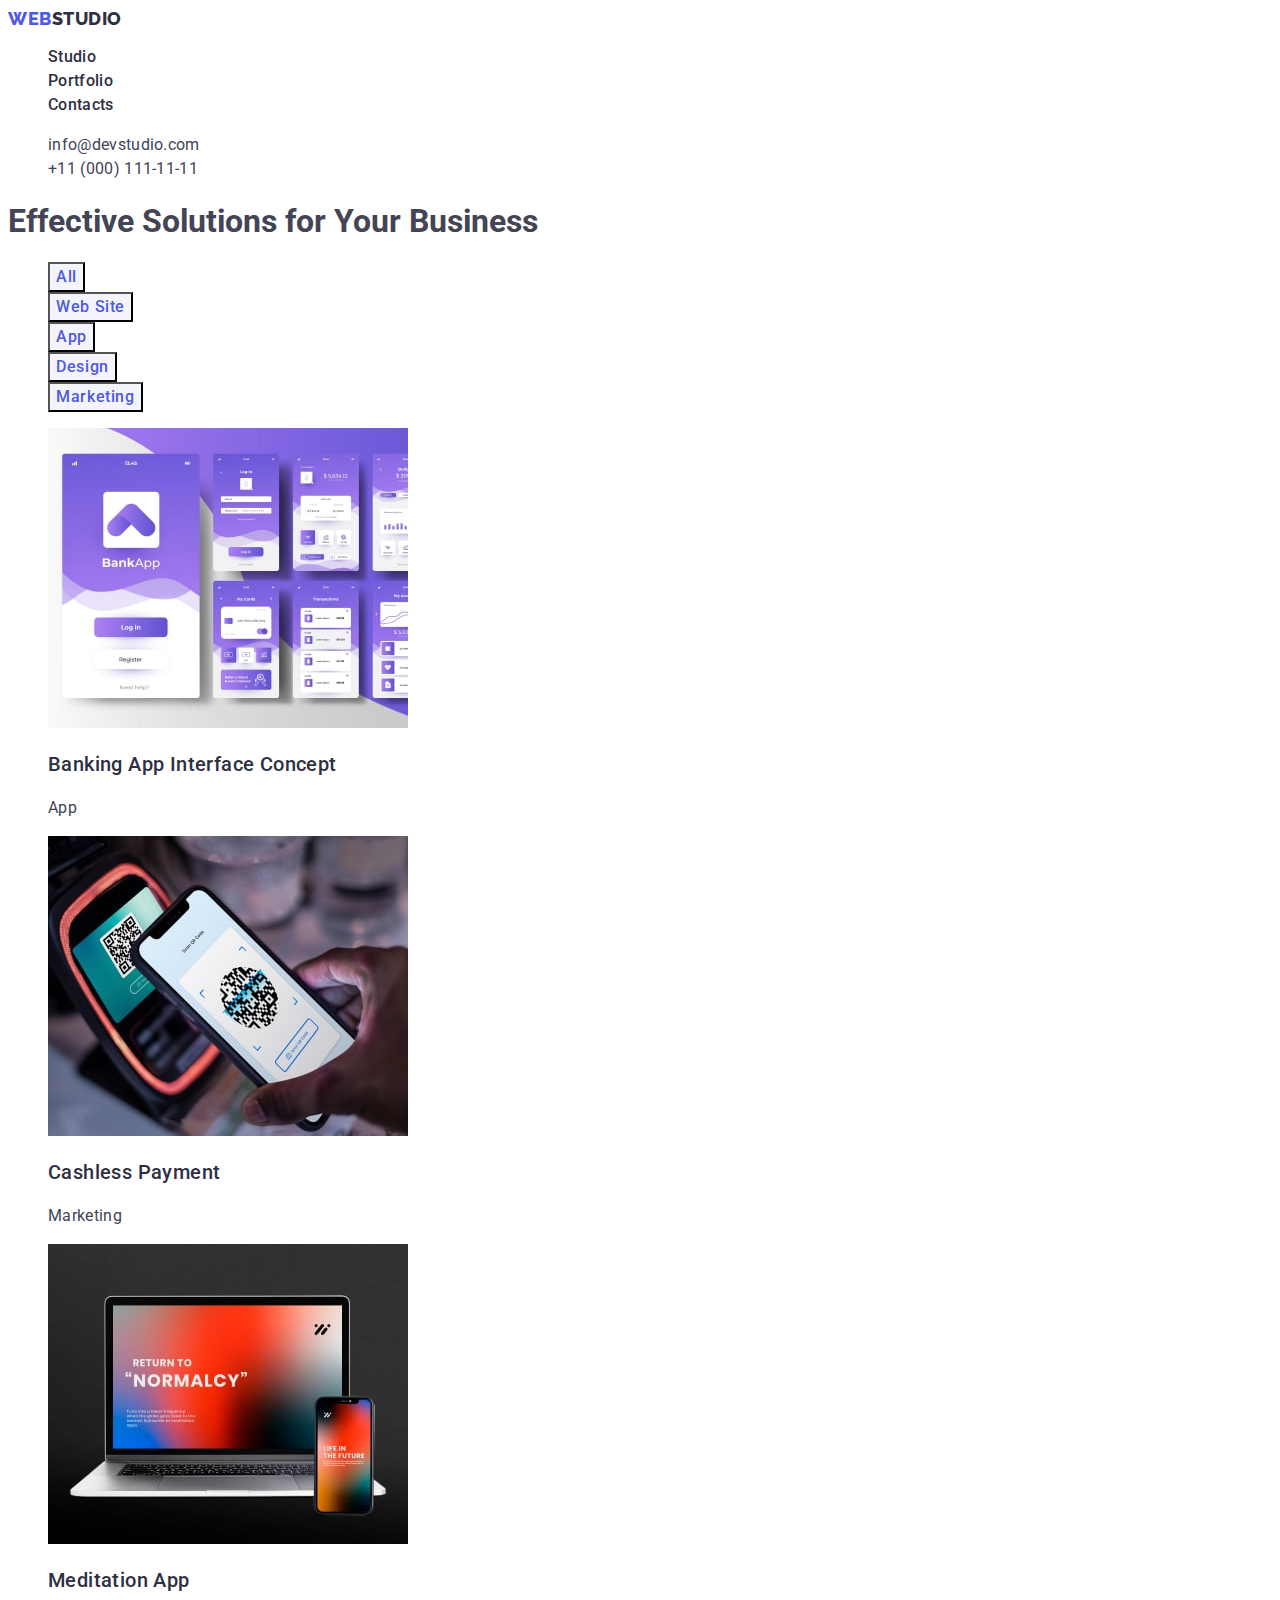
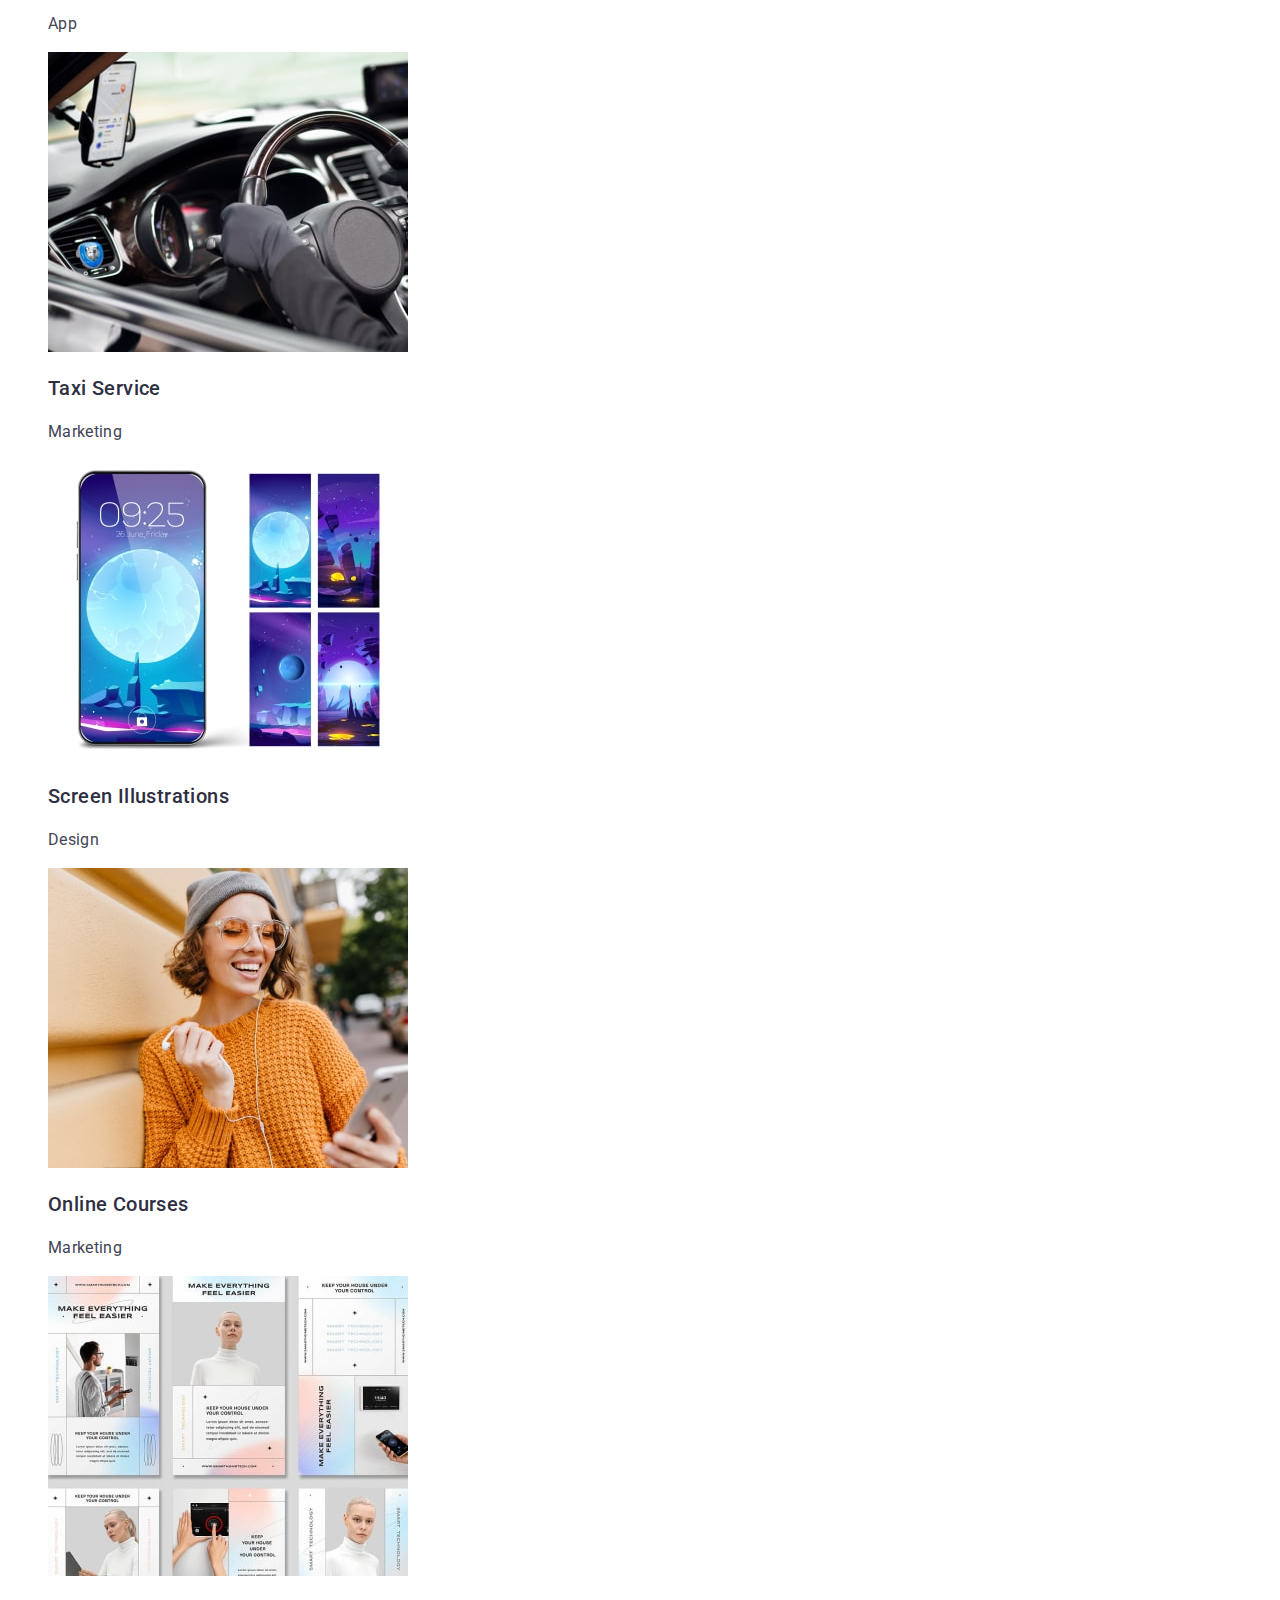
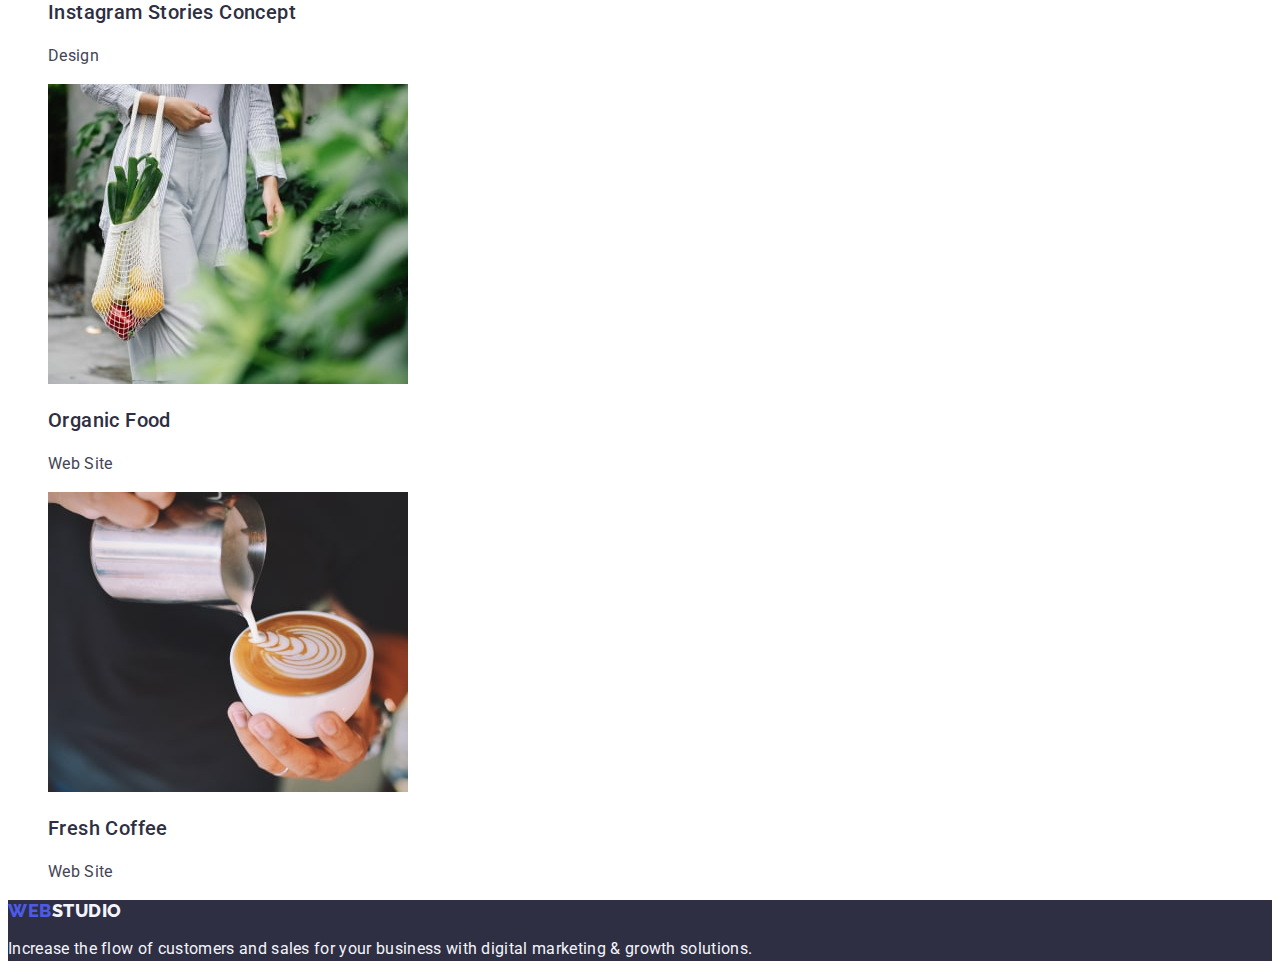
==== commit ce892242: "1" ====
--- a/portfolio.html
+++ b/portfolio.html
@@ -50,8 +50,8 @@
             <button type="button" class="portfolio-btn-one">Marketing</button>
           </li>
         </ul>
-        <ul class="portfolio-list link">
-          <li class="portfolio-item">
+        <ul class="portfolio-list list">
+          <li class="portfolio-item link">
             <img class="portfolio-img"
               src="./images/portfolio-img-1.jpg"
               alt="Banking App Interface Concept"
@@ -62,7 +62,7 @@
             <h3 class="portfolio-subtitle">Banking App Interface Concept</h3>
             <p class="portfolio-item-text">App</p>
           </li>
-          <li class="portfolio-item">
+          <li class="portfolio-item link">
             <img class="portfolio-img"
               src="./images/portfolio-img-2.jpg"
               alt="Cashless Payment"
@@ -72,7 +72,7 @@
             <h3 class="portfolio-subtitle">Cashless Payment</h3>
             <p class="portfolio-item-text">Marketing</p>
             </li>
-          <li class="portfolio-item">
+          <li class="portfolio-item link">
             <img class="portfolio-img"
               src="./images/portfolio-img-3.jpg"
               alt="Meditation App"
@@ -82,7 +82,7 @@
             <h3 class="portfolio-subtitle">Meditation App</h3>
             <p class="portfolio-item-text">App</p>
           </li>
-          <li class="portfolio-item">
+          <li class="portfolio-item link">
             <img class="portfolio-img"
               src="./images/portfolio-img-4.jpg"
               alt="Taxi Service"
@@ -92,7 +92,7 @@
             <h3 class="portfolio-subtitle">Taxi Service</h3>
             <p class="portfolio-item-text">Marketing</p>
           </li>
-          <li class="portfolio-item">
+          <li class="portfolio-item link">
             <img class="portfolio-img"
               src="./images/portfolio-img-5.jpg"
               alt="Screen Illustrations"
@@ -102,7 +102,7 @@
             <h3 class="portfolio-subtitle">Screen Illustrations</h3>
             <p class="portfolio-item-text">Design</p>
           </li>
-          <li class="portfolio-item">
+          <li class="portfolio-item link">
             <img class="portfolio-img"
               src="./images/portfolio-img-6.jpg"
               alt="Online Courses"
@@ -112,7 +112,7 @@
             <h3 class="portfolio-subtitle">Online Courses</h3>
             <p class="portfolio-item-text">Marketing</p>
           </li>
-          <li class="portfolio-item">
+          <li class="portfolio-item link">
             <img class="portfolio-img"
               src="./images/portfolio-img-7.jpg"
               alt="Instagram Stories Concept"
@@ -122,7 +122,7 @@
             <h3 class="portfolio-subtitle">Instagram Stories Concept</h3>
             <p class="portfolio-item-text">Design</p>
           </li>
-          <li>
+          <li class="portfolio-item link">
             <img class="portfolio-img"
               src="./images/portfolio-img-8.jpg"
               alt="Organic Food"
@@ -132,7 +132,7 @@
             <h3 class="portfolio-subtitle">Organic Food</h3>
             <p class="portfolio-item-text">Web Site</p>
           </li>
-          <li class="portfolio-item">
+          <li class="portfolio-item link">
             <img class="portfolio-img"
               src="./images/portfolio-img-9.jpg"
               alt="Fresh Coffee"
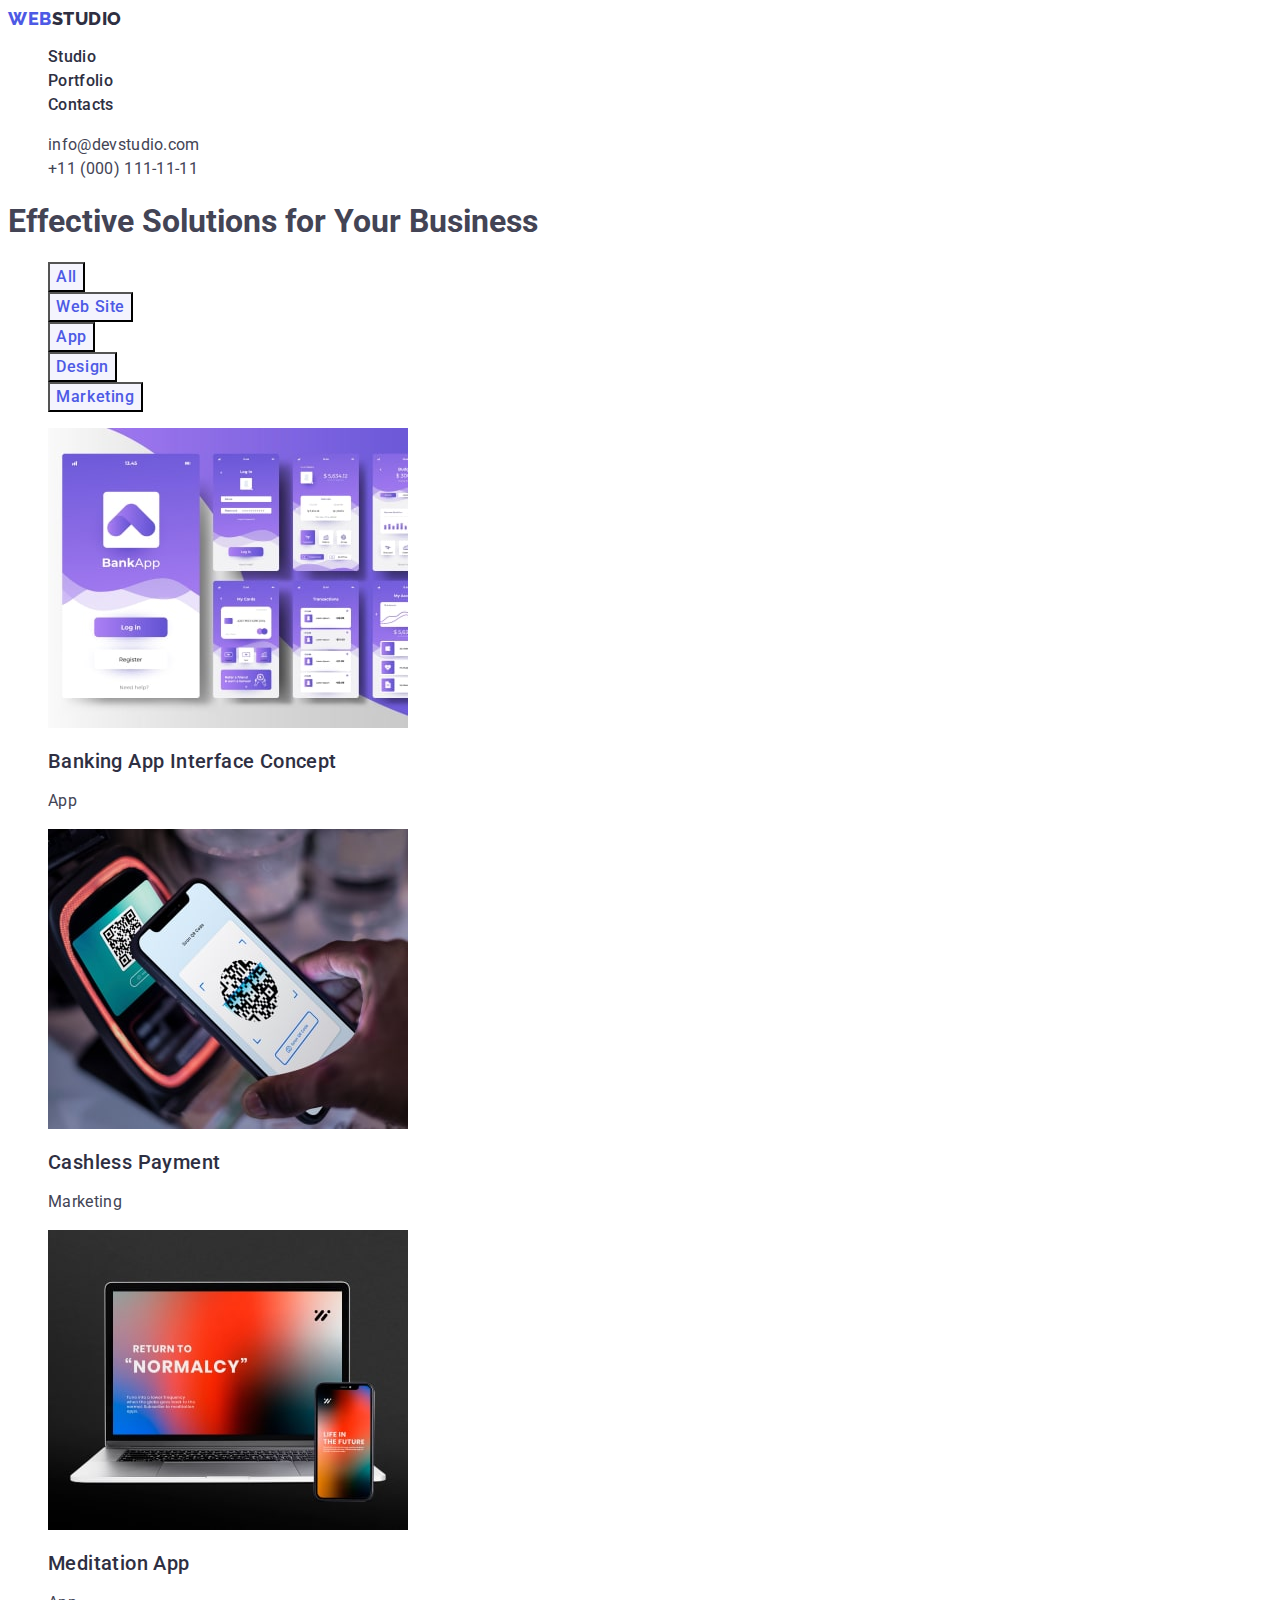
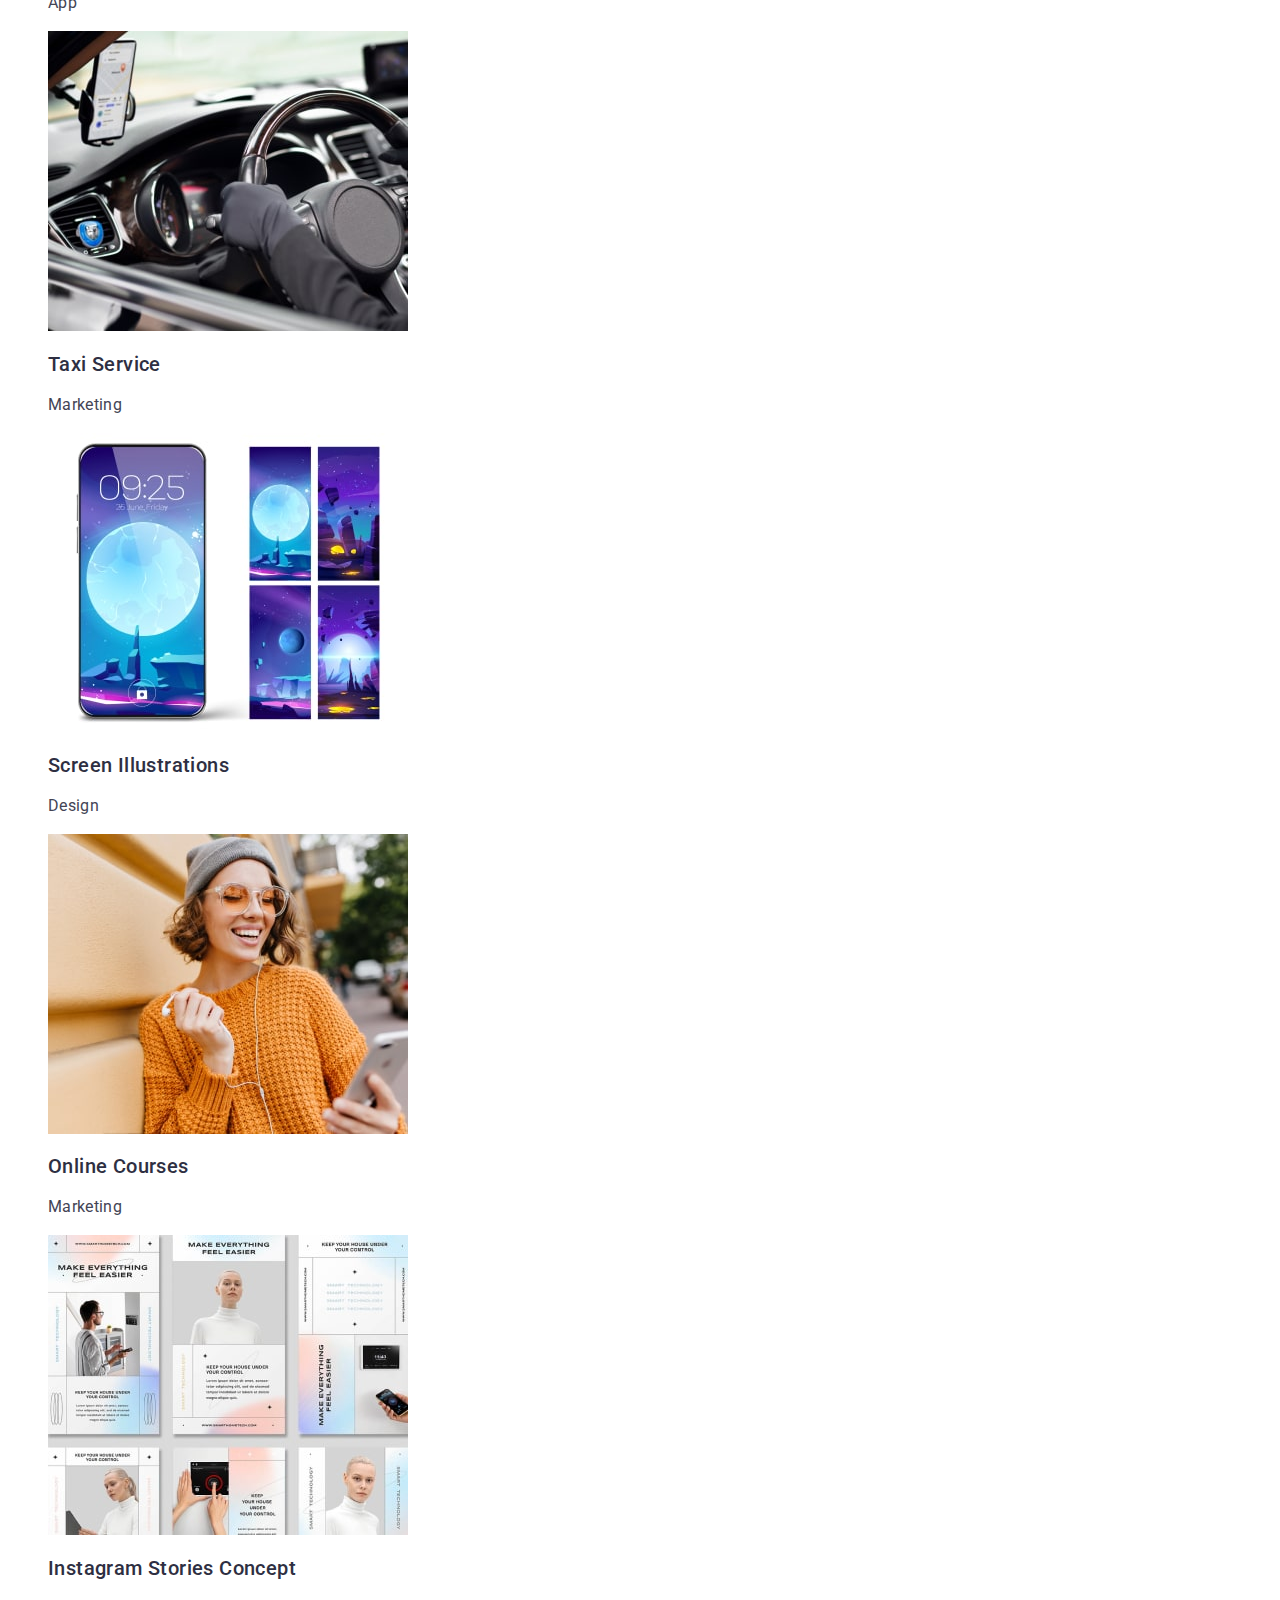
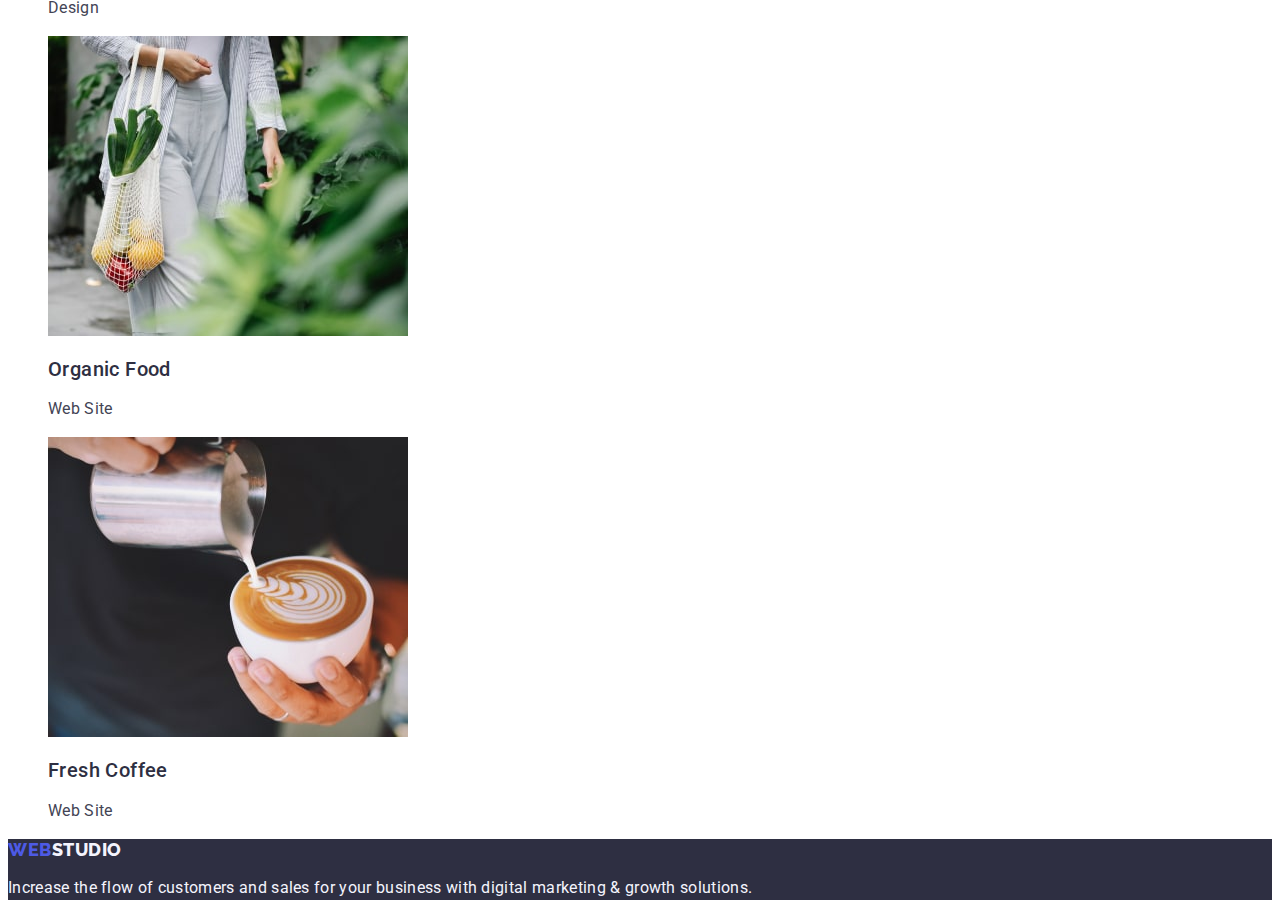
==== commit ae931cce: "d/z2" ====
--- a/portfolio.html
+++ b/portfolio.html
@@ -51,96 +51,105 @@
           </li>
         </ul>
         <ul class="portfolio-list list">
-          <li class="portfolio-item link">
-            <img class="portfolio-img"
+          <li>
+            <a class="portfolio-item link">
+             <img class="portfolio-img"
               src="./images/portfolio-img-1.jpg"
               alt="Banking App Interface Concept"
               class="portfolio-item"
               width="360"
               height="300"
               >
-            <h3 class="portfolio-subtitle">Banking App Interface Concept</h3>
-            <p class="portfolio-item-text">App</p>
-          </li>
-          <li class="portfolio-item link">
+            <h2 class="portfolio-subtitle">Banking App Interface Concept</h2>
+            <p class="portfolio-item-text">App</p></a>
+          </li>
+          <li>
+            <a class="portfolio-item link">
             <img class="portfolio-img"
               src="./images/portfolio-img-2.jpg"
               alt="Cashless Payment"
               width="360"
               height="300"
               >
-            <h3 class="portfolio-subtitle">Cashless Payment</h3>
-            <p class="portfolio-item-text">Marketing</p>
-            </li>
-          <li class="portfolio-item link">
+            <h2 class="portfolio-subtitle">Cashless Payment</h2>
+            <p class="portfolio-item-text">Marketing</p></a>
+          </li>
+          <li>
+            <a class="portfolio-item link">
             <img class="portfolio-img"
               src="./images/portfolio-img-3.jpg"
               alt="Meditation App"
               width="360"
               height="300"
             >
-            <h3 class="portfolio-subtitle">Meditation App</h3>
-            <p class="portfolio-item-text">App</p>
-          </li>
-          <li class="portfolio-item link">
+            <h2 class="portfolio-subtitle">Meditation App</h2>
+            <p class="portfolio-item-text">App</p></a>
+          </li>
+          <li>
+            <a class="portfolio-item link">
             <img class="portfolio-img"
               src="./images/portfolio-img-4.jpg"
               alt="Taxi Service"
               width="360"
               height="300"
             >
-            <h3 class="portfolio-subtitle">Taxi Service</h3>
-            <p class="portfolio-item-text">Marketing</p>
-          </li>
-          <li class="portfolio-item link">
+            <h2 class="portfolio-subtitle">Taxi Service</h2>
+            <p class="portfolio-item-text">Marketing</p></a>
+          </li>
+          <li>
+            <a class="portfolio-item link">
             <img class="portfolio-img"
               src="./images/portfolio-img-5.jpg"
               alt="Screen Illustrations"
               width="360"
               height="300"
             >
-            <h3 class="portfolio-subtitle">Screen Illustrations</h3>
-            <p class="portfolio-item-text">Design</p>
-          </li>
-          <li class="portfolio-item link">
+            <h2 class="portfolio-subtitle">Screen Illustrations</h2>
+            <p class="portfolio-item-text">Design</p></a>
+          </li>
+          <li>
+            <a class="portfolio-item link">
             <img class="portfolio-img"
               src="./images/portfolio-img-6.jpg"
               alt="Online Courses"
               width="360"
               height="300"
             >
-            <h3 class="portfolio-subtitle">Online Courses</h3>
-            <p class="portfolio-item-text">Marketing</p>
-          </li>
-          <li class="portfolio-item link">
+            <h2 class="portfolio-subtitle">Online Courses</h2>
+            <p class="portfolio-item-text">Marketing</p></a>
+          </li>
+          <li>
+            <a class="portfolio-item link">
             <img class="portfolio-img"
               src="./images/portfolio-img-7.jpg"
               alt="Instagram Stories Concept"
               width="360"
               height="300"
             >
-            <h3 class="portfolio-subtitle">Instagram Stories Concept</h3>
-            <p class="portfolio-item-text">Design</p>
-          </li>
-          <li class="portfolio-item link">
+            <h2 class="portfolio-subtitle">Instagram Stories Concept</h2>
+            <p class="portfolio-item-text">Design</p></a>
+          </li>
+          <li>
+            <a class="portfolio-item link">
             <img class="portfolio-img"
               src="./images/portfolio-img-8.jpg"
               alt="Organic Food"
               width="360"
               height="300"
             >
-            <h3 class="portfolio-subtitle">Organic Food</h3>
-            <p class="portfolio-item-text">Web Site</p>
-          </li>
-          <li class="portfolio-item link">
+            <h2 class="portfolio-subtitle">Organic Food</h2>
+            <p class="portfolio-item-text">Web Site</p></a>
+          </li>
+          <li>
+            <a class="portfolio-item link">
             <img class="portfolio-img"
               src="./images/portfolio-img-9.jpg"
               alt="Fresh Coffee"
               width="360"
               height="300"
             >
-            <h3 class="portfolio-subtitle">Fresh Coffee</h3>
-            <p class="portfolio-item-text">Web Site</p>
+            <h2 class="portfolio-subtitle">Fresh Coffee</h2>
+            <p class="portfolio-item-text">Web Site</p></a>
           </li>
           </ul>
       </section>
